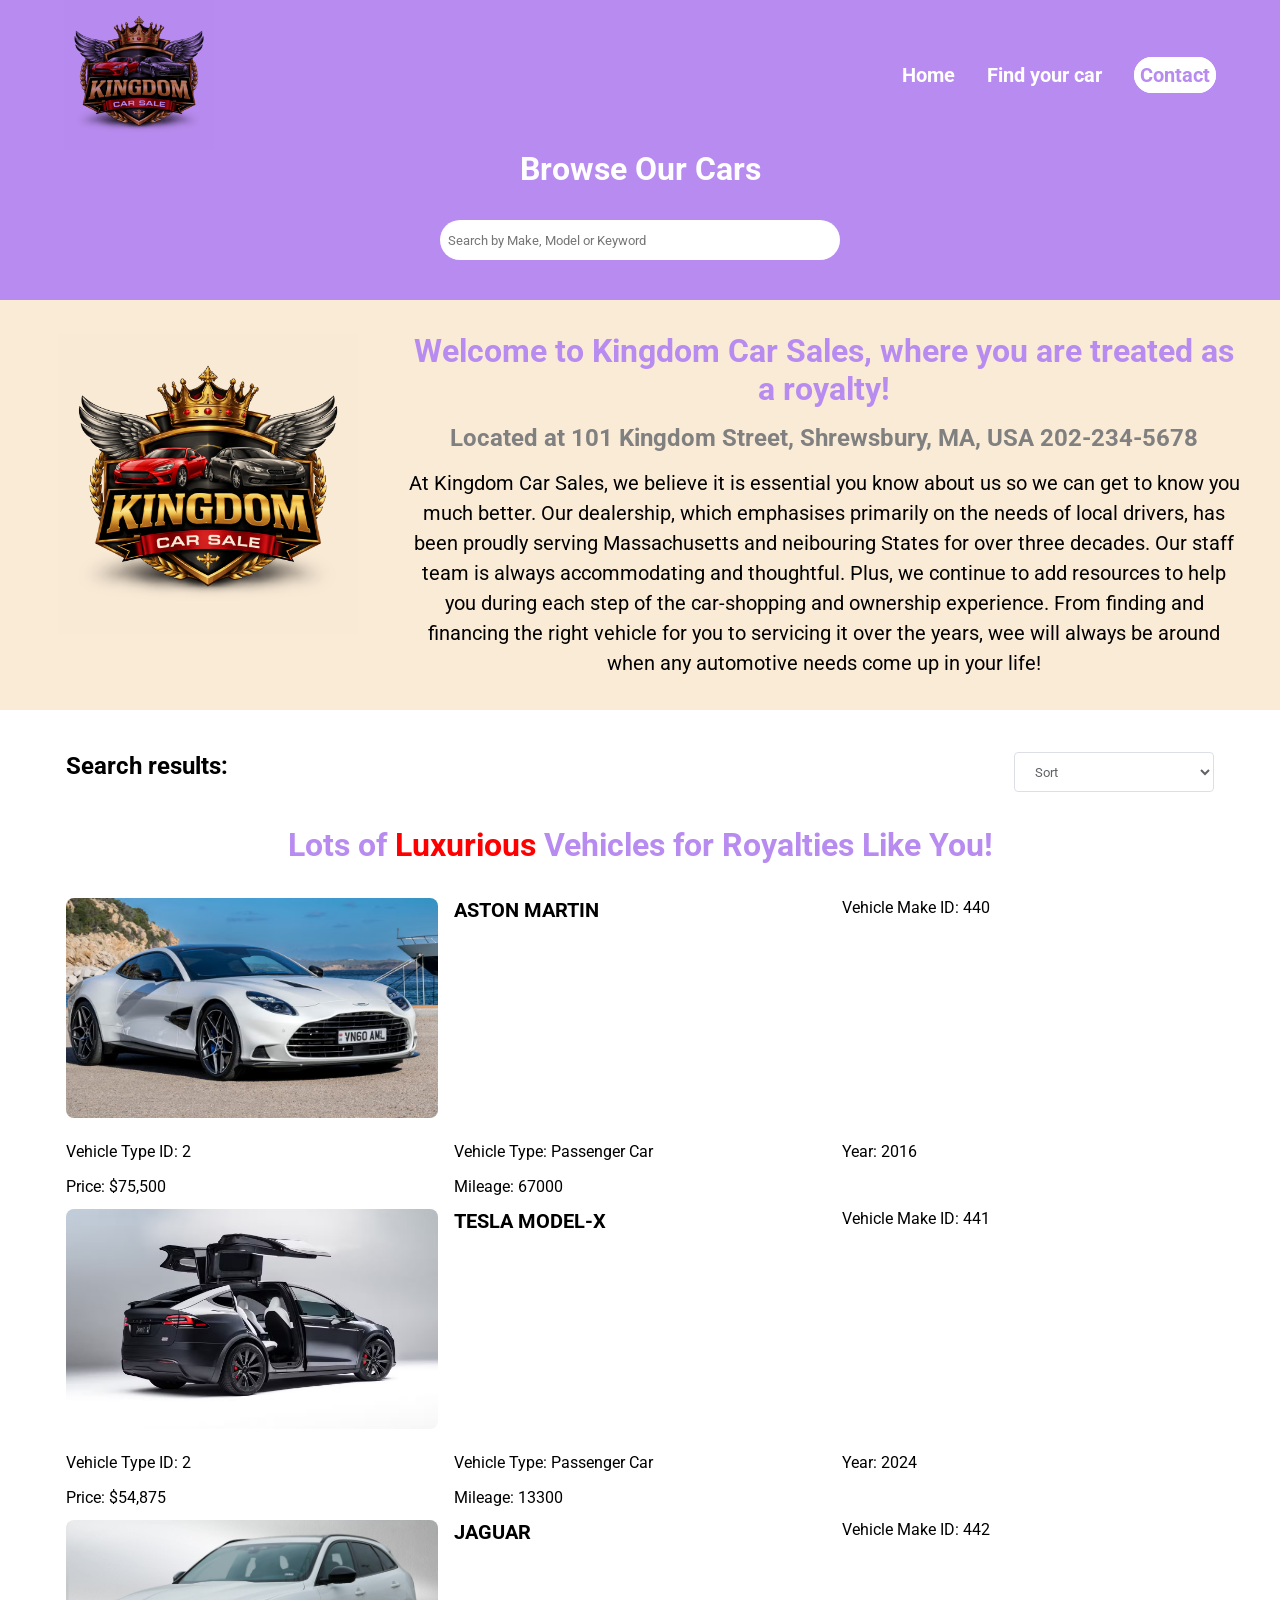
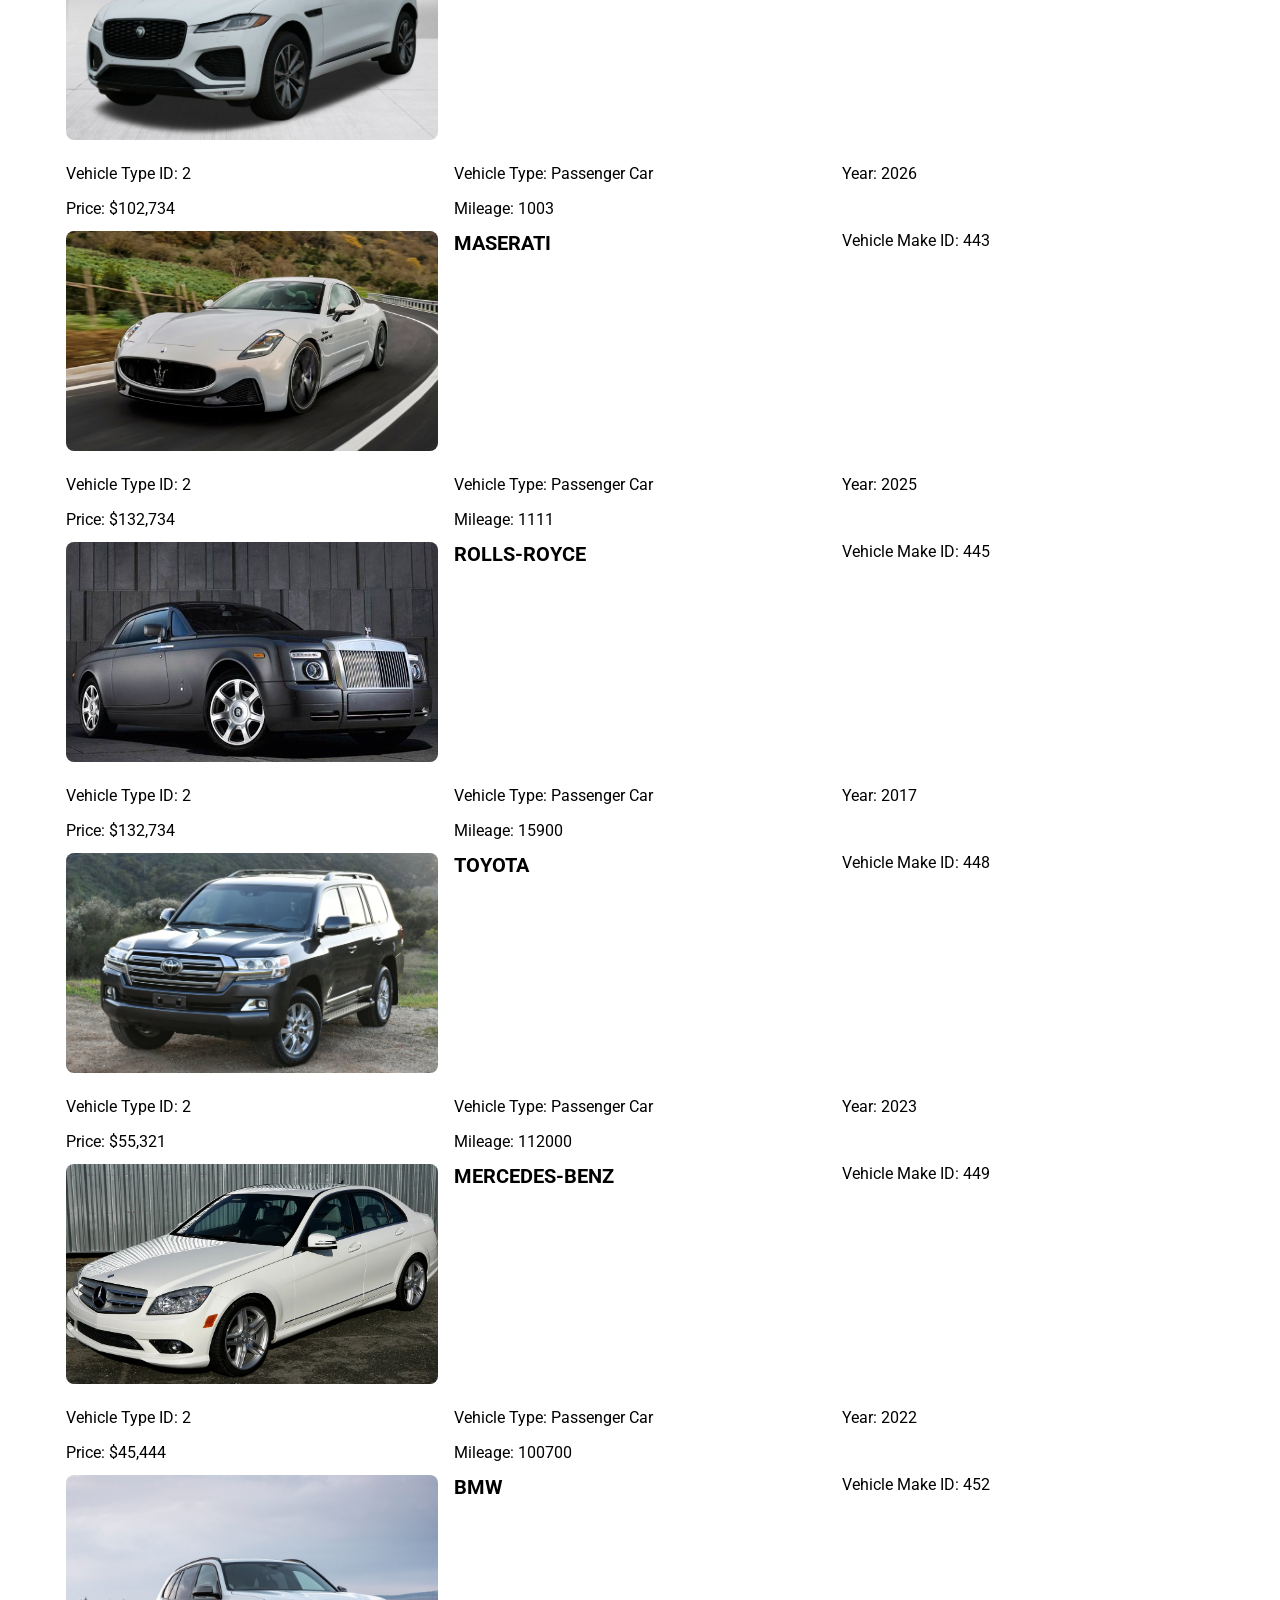
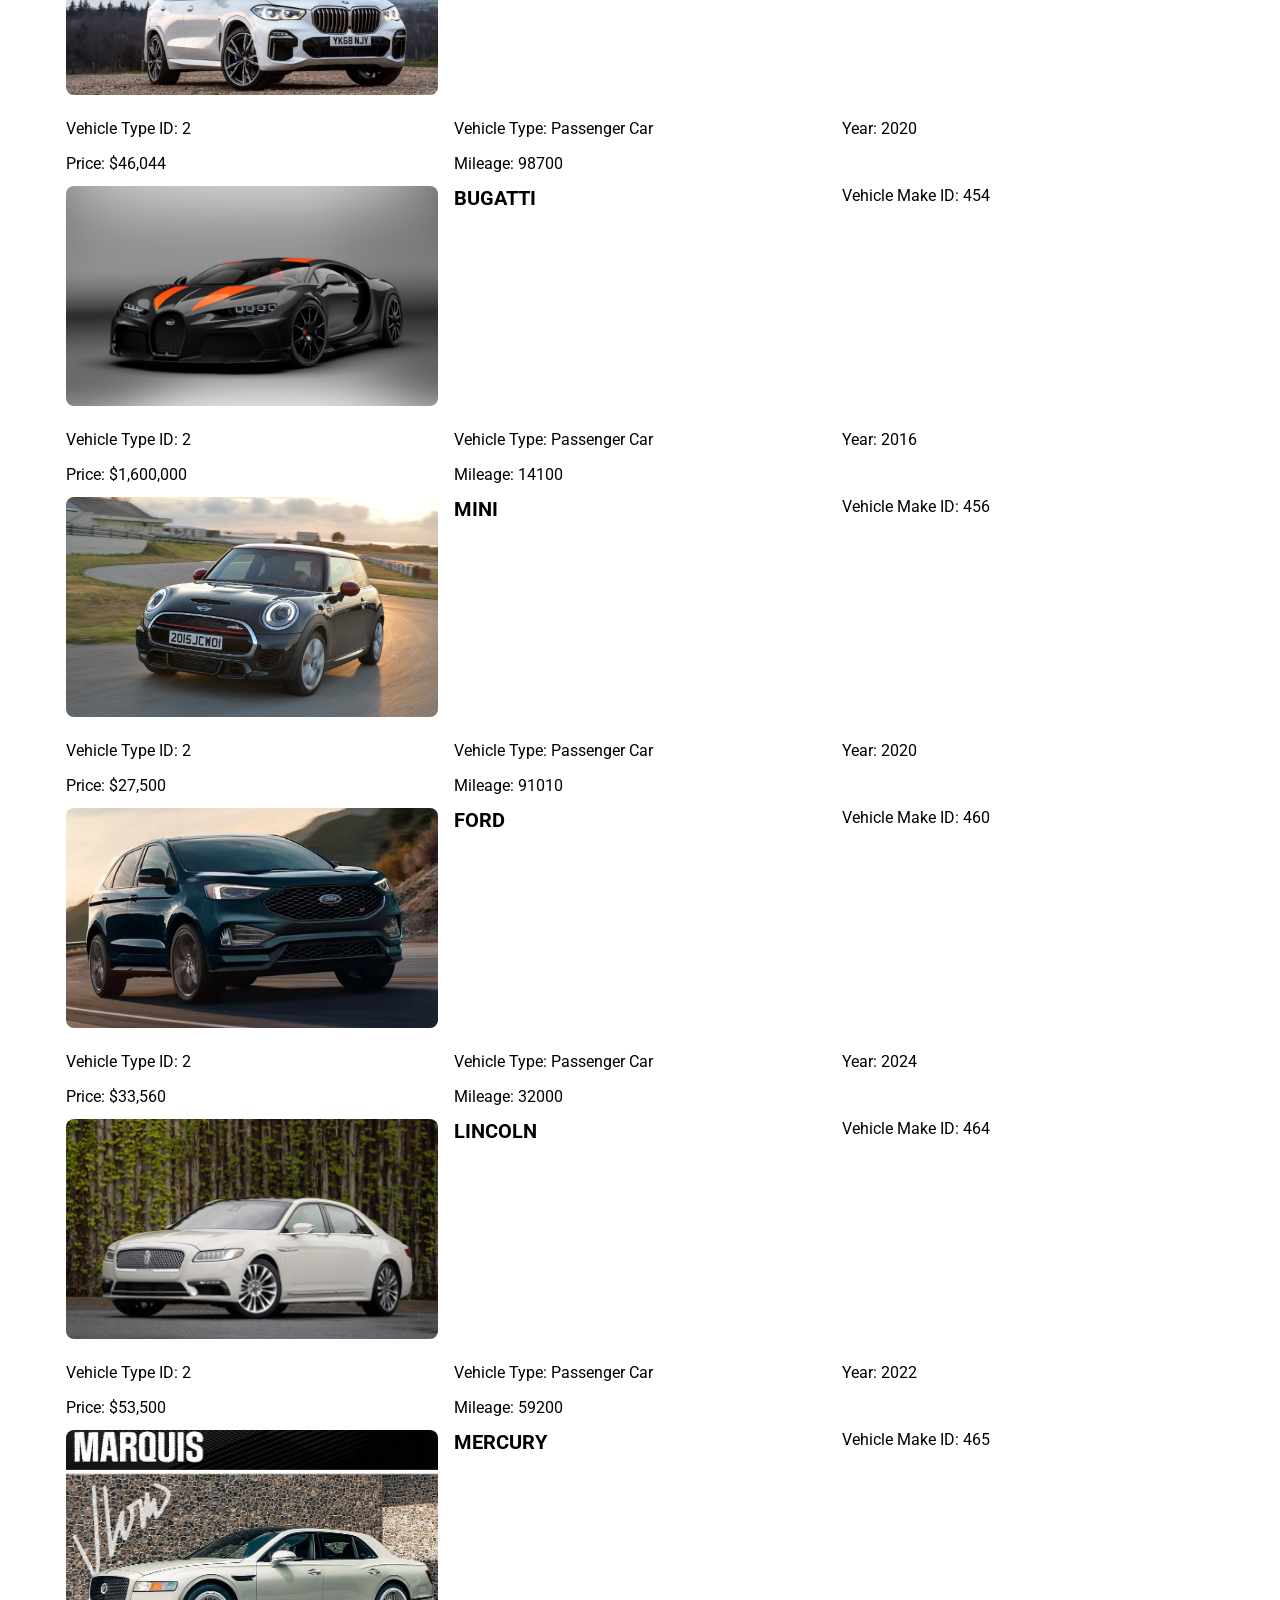
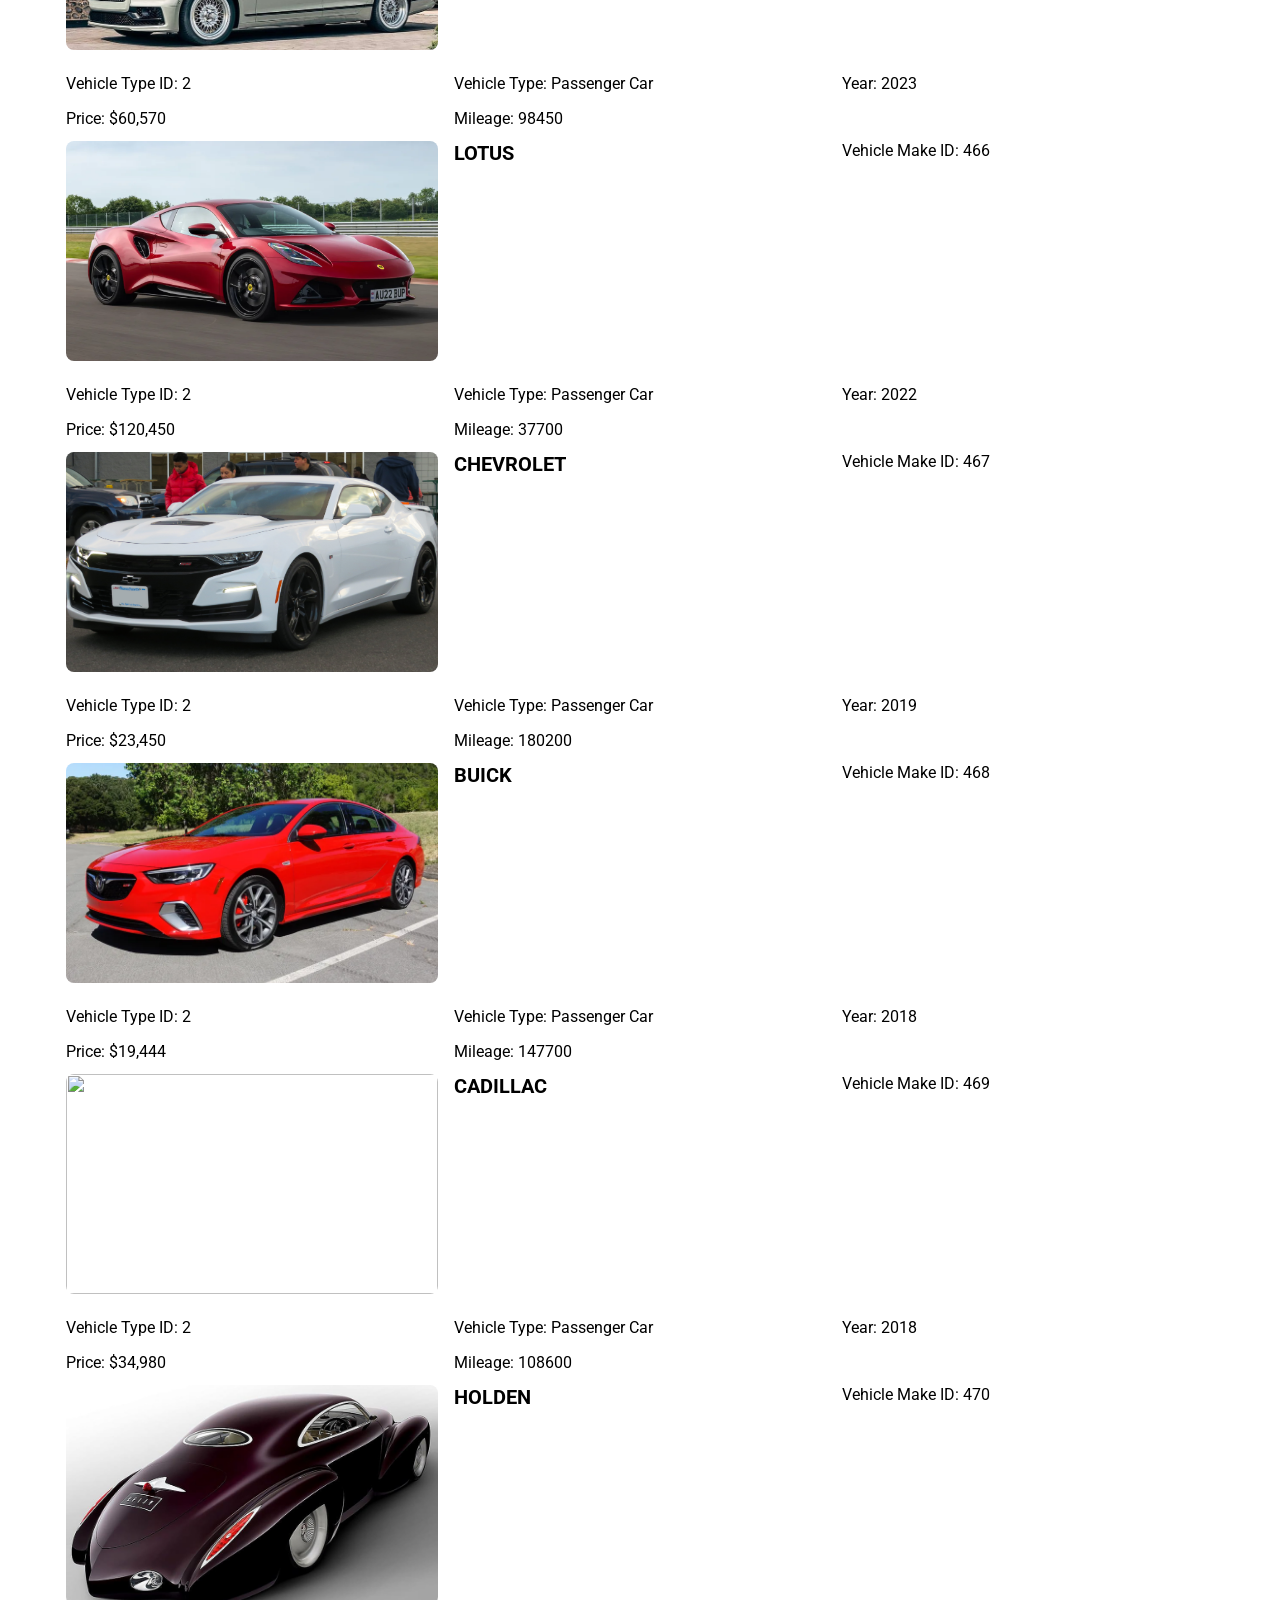
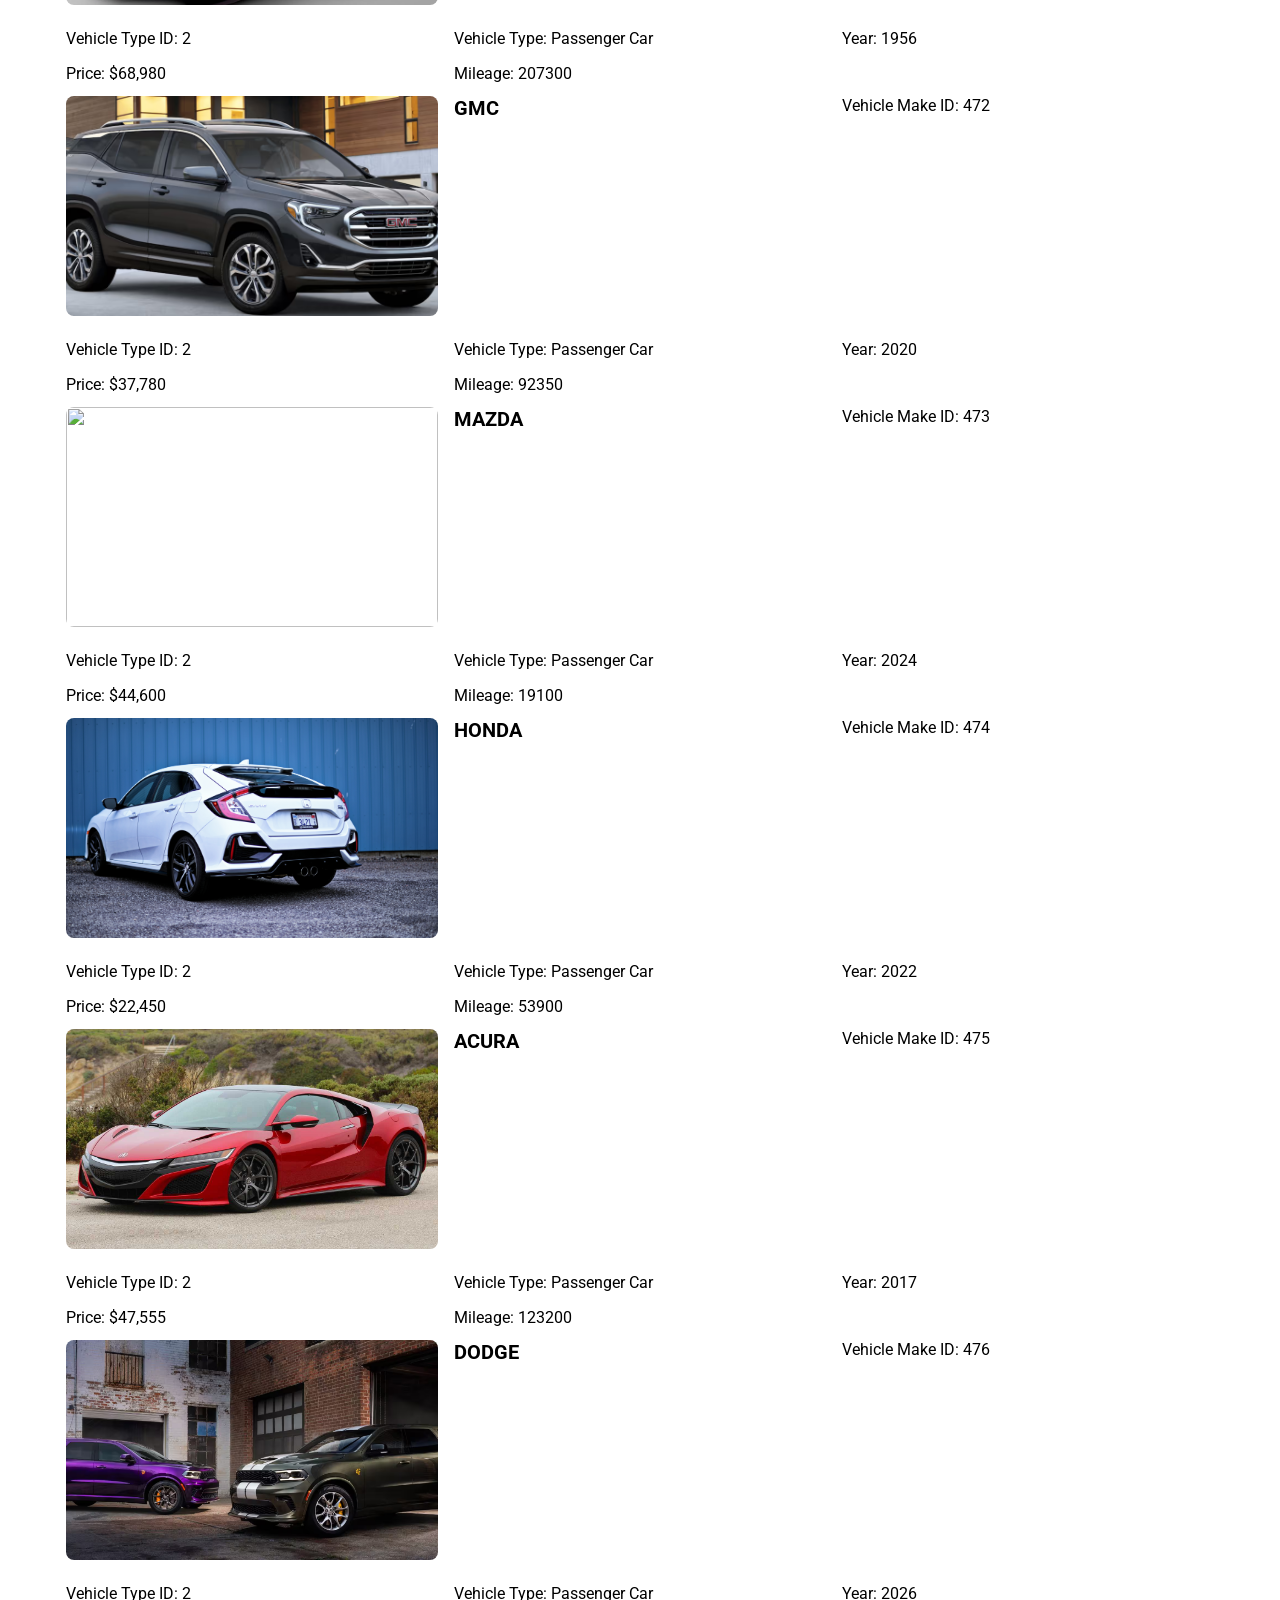
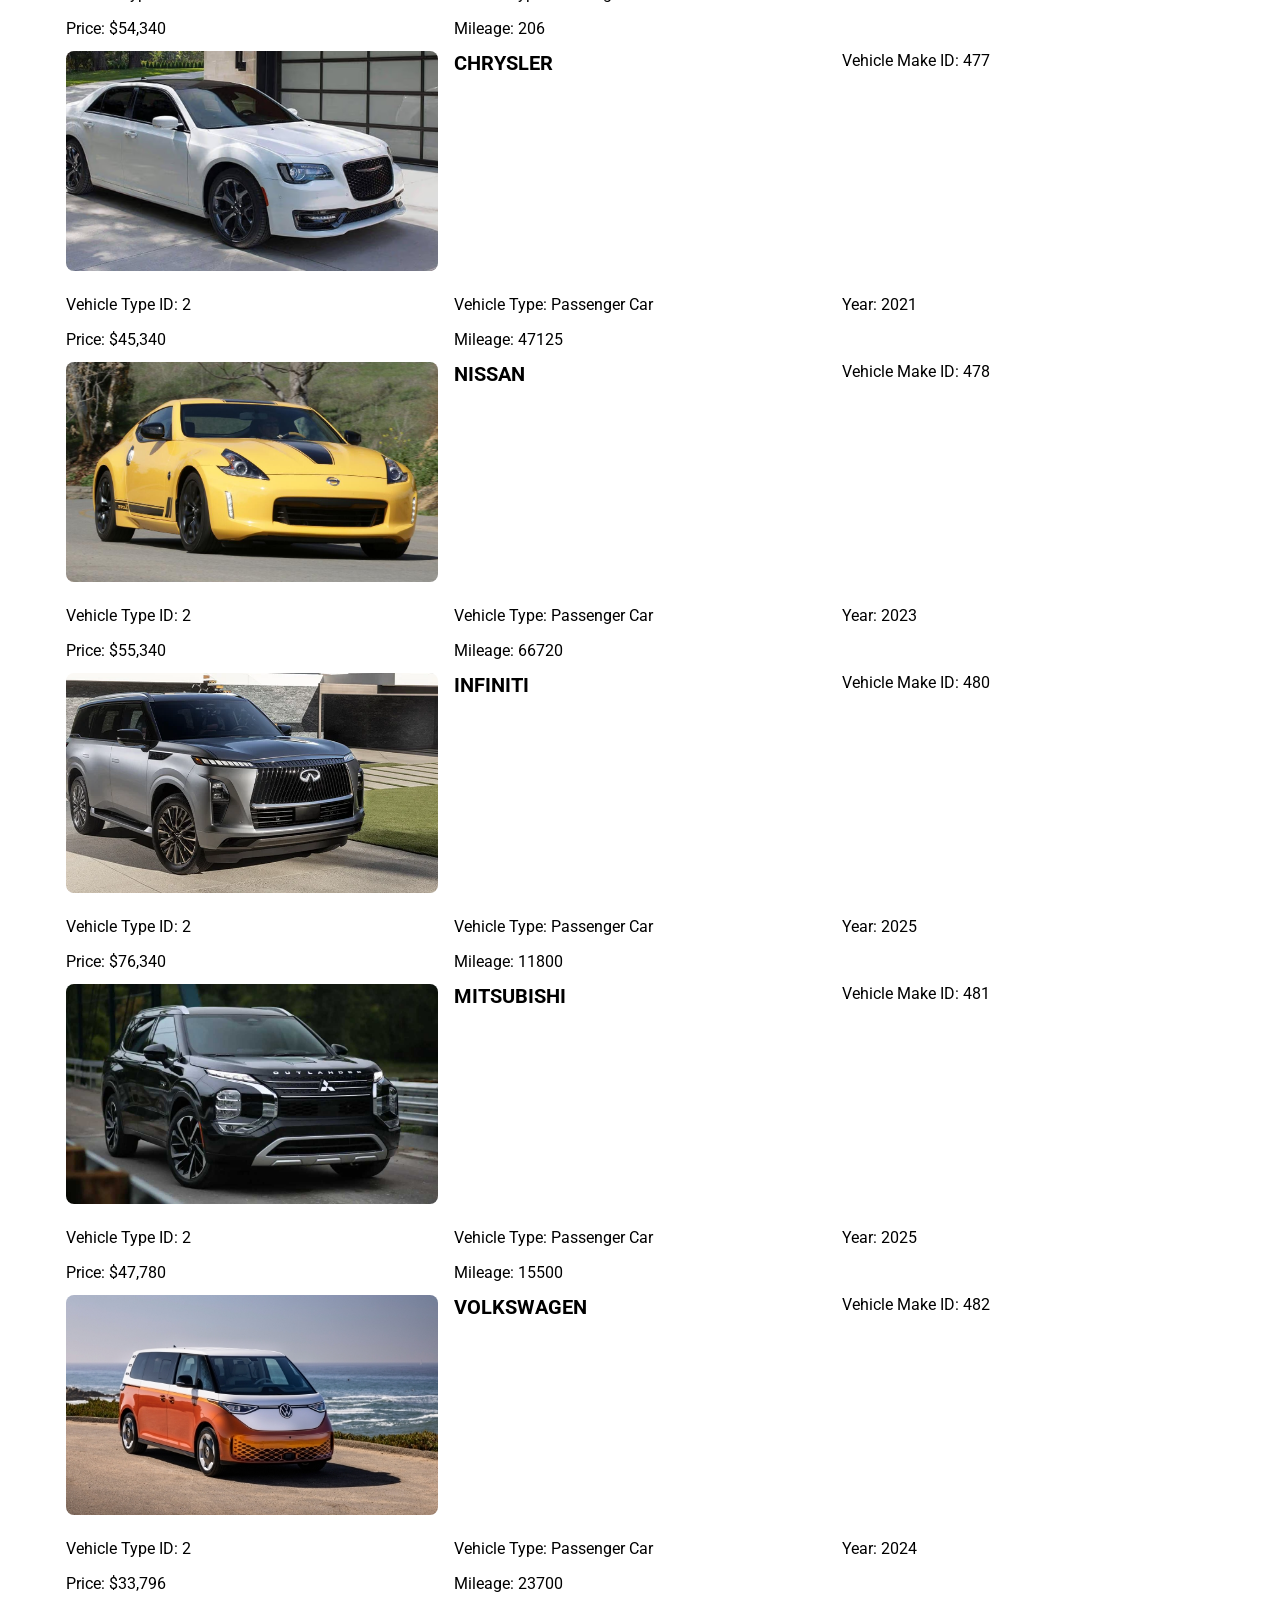
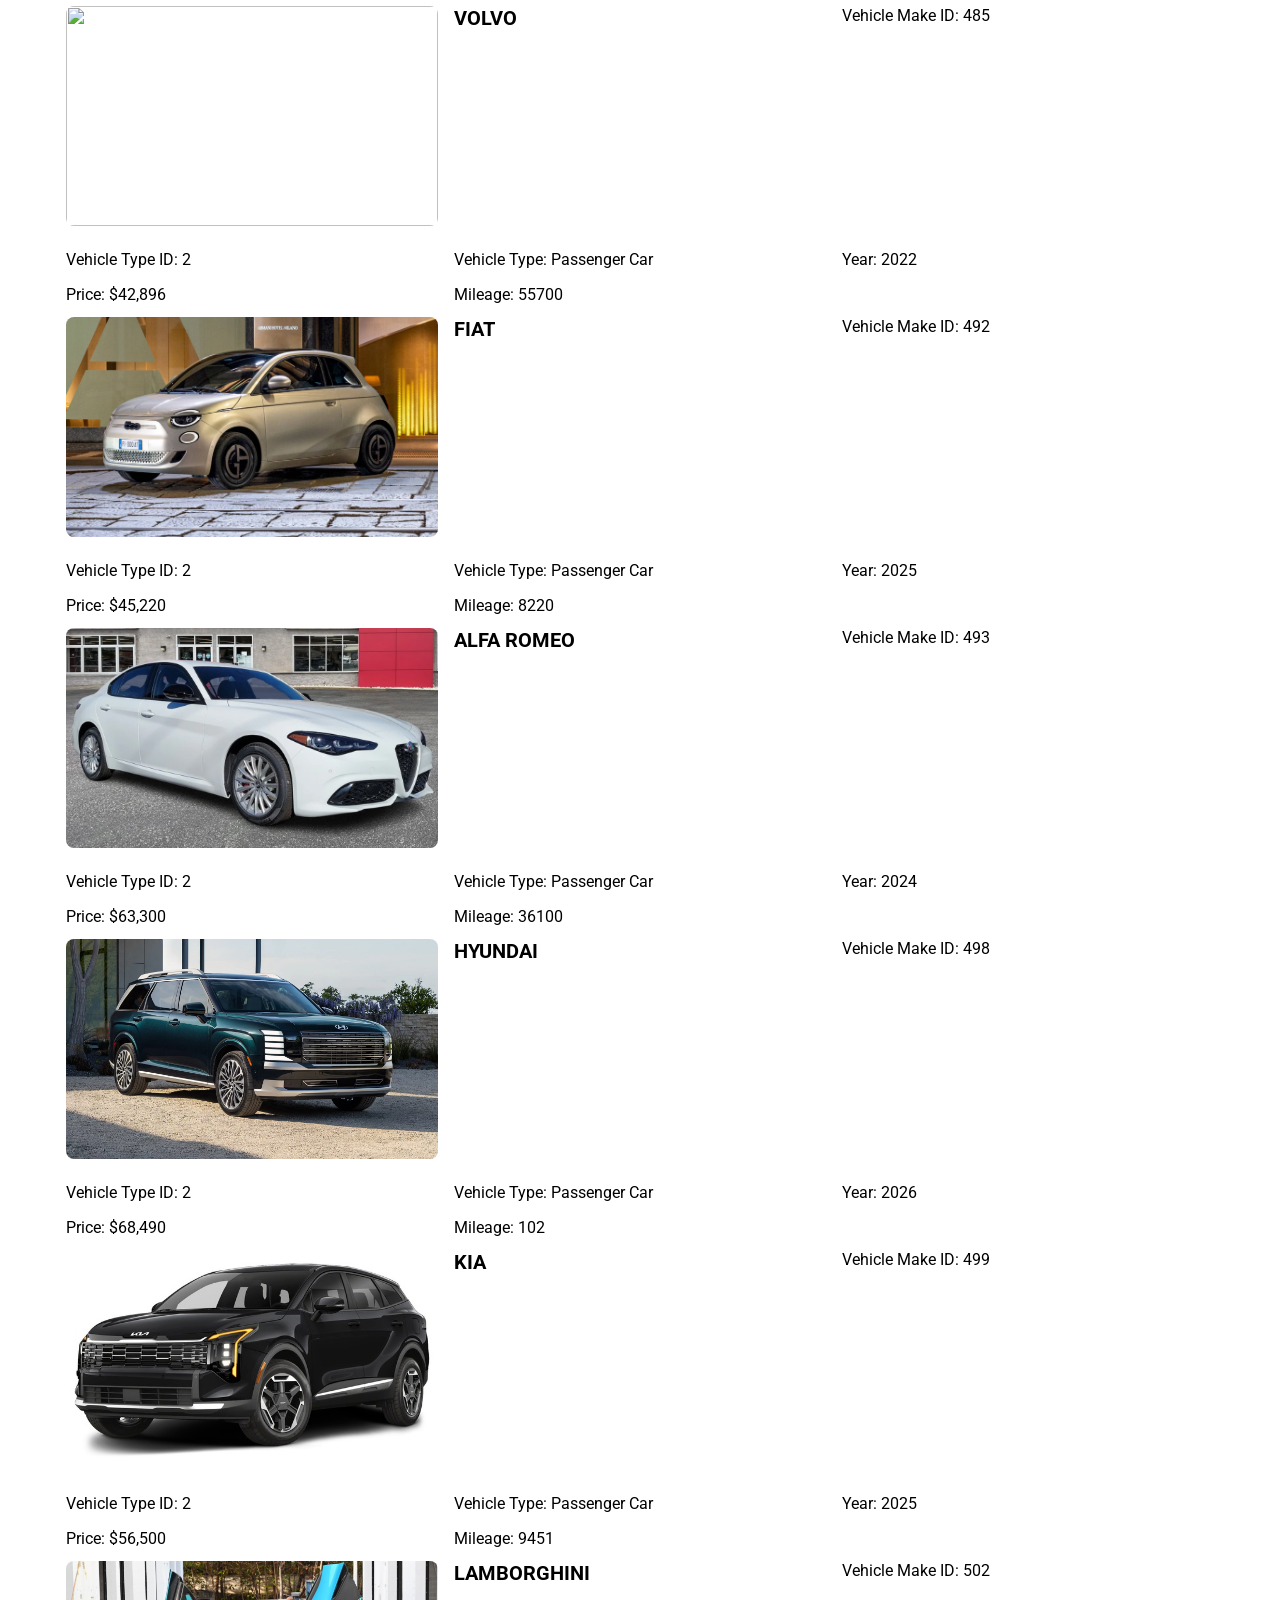
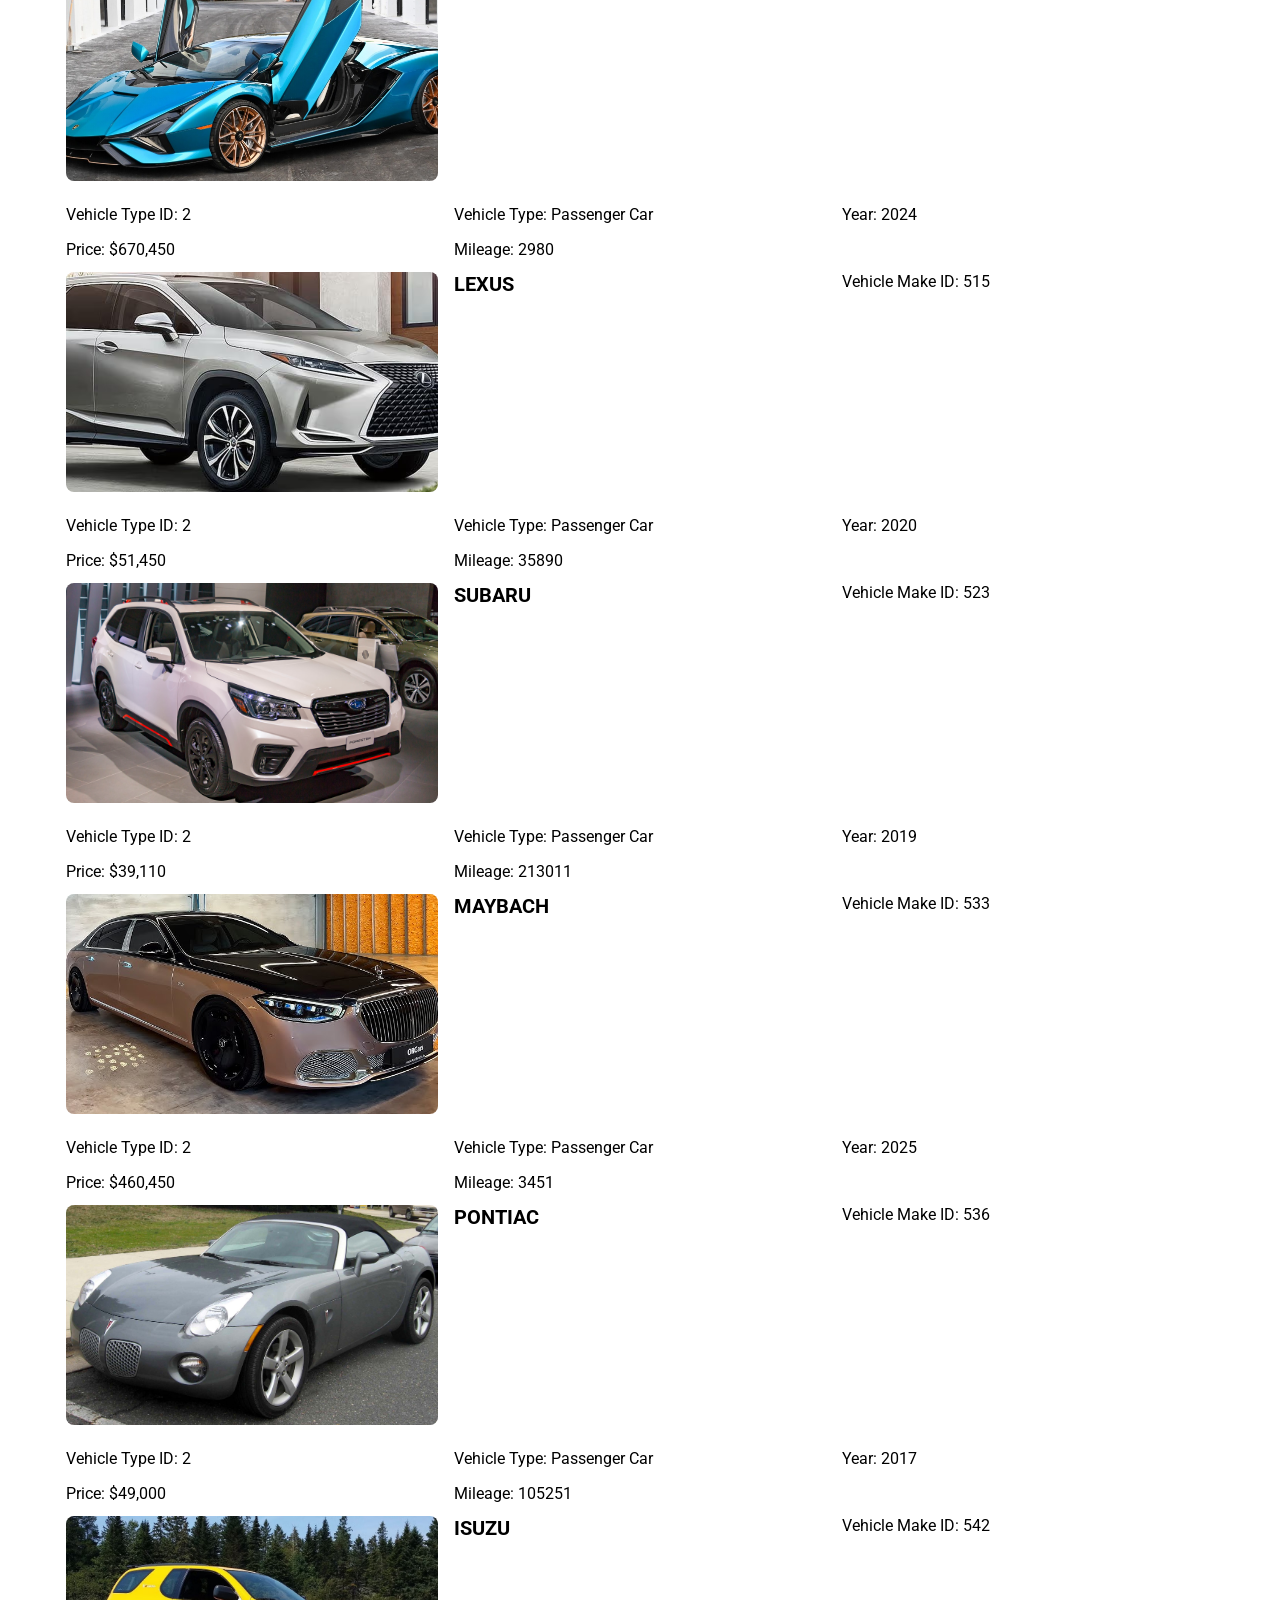
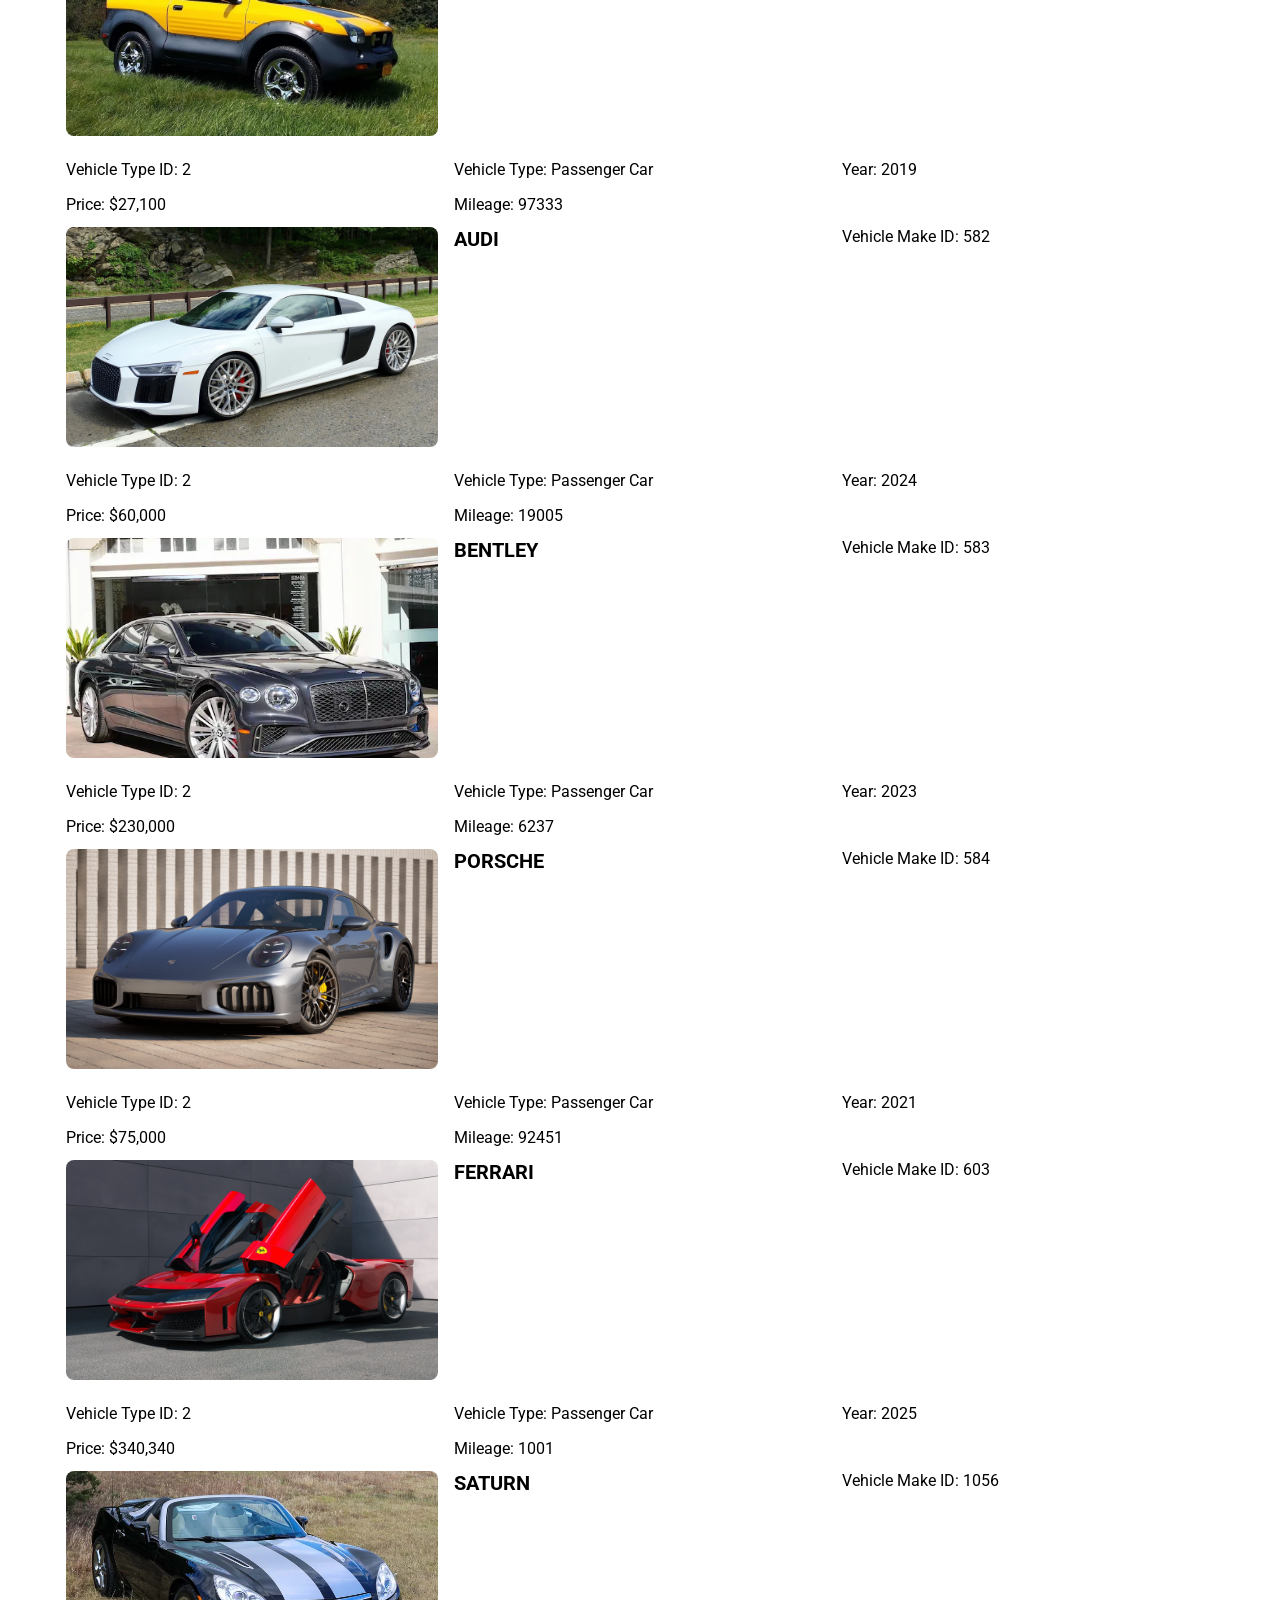
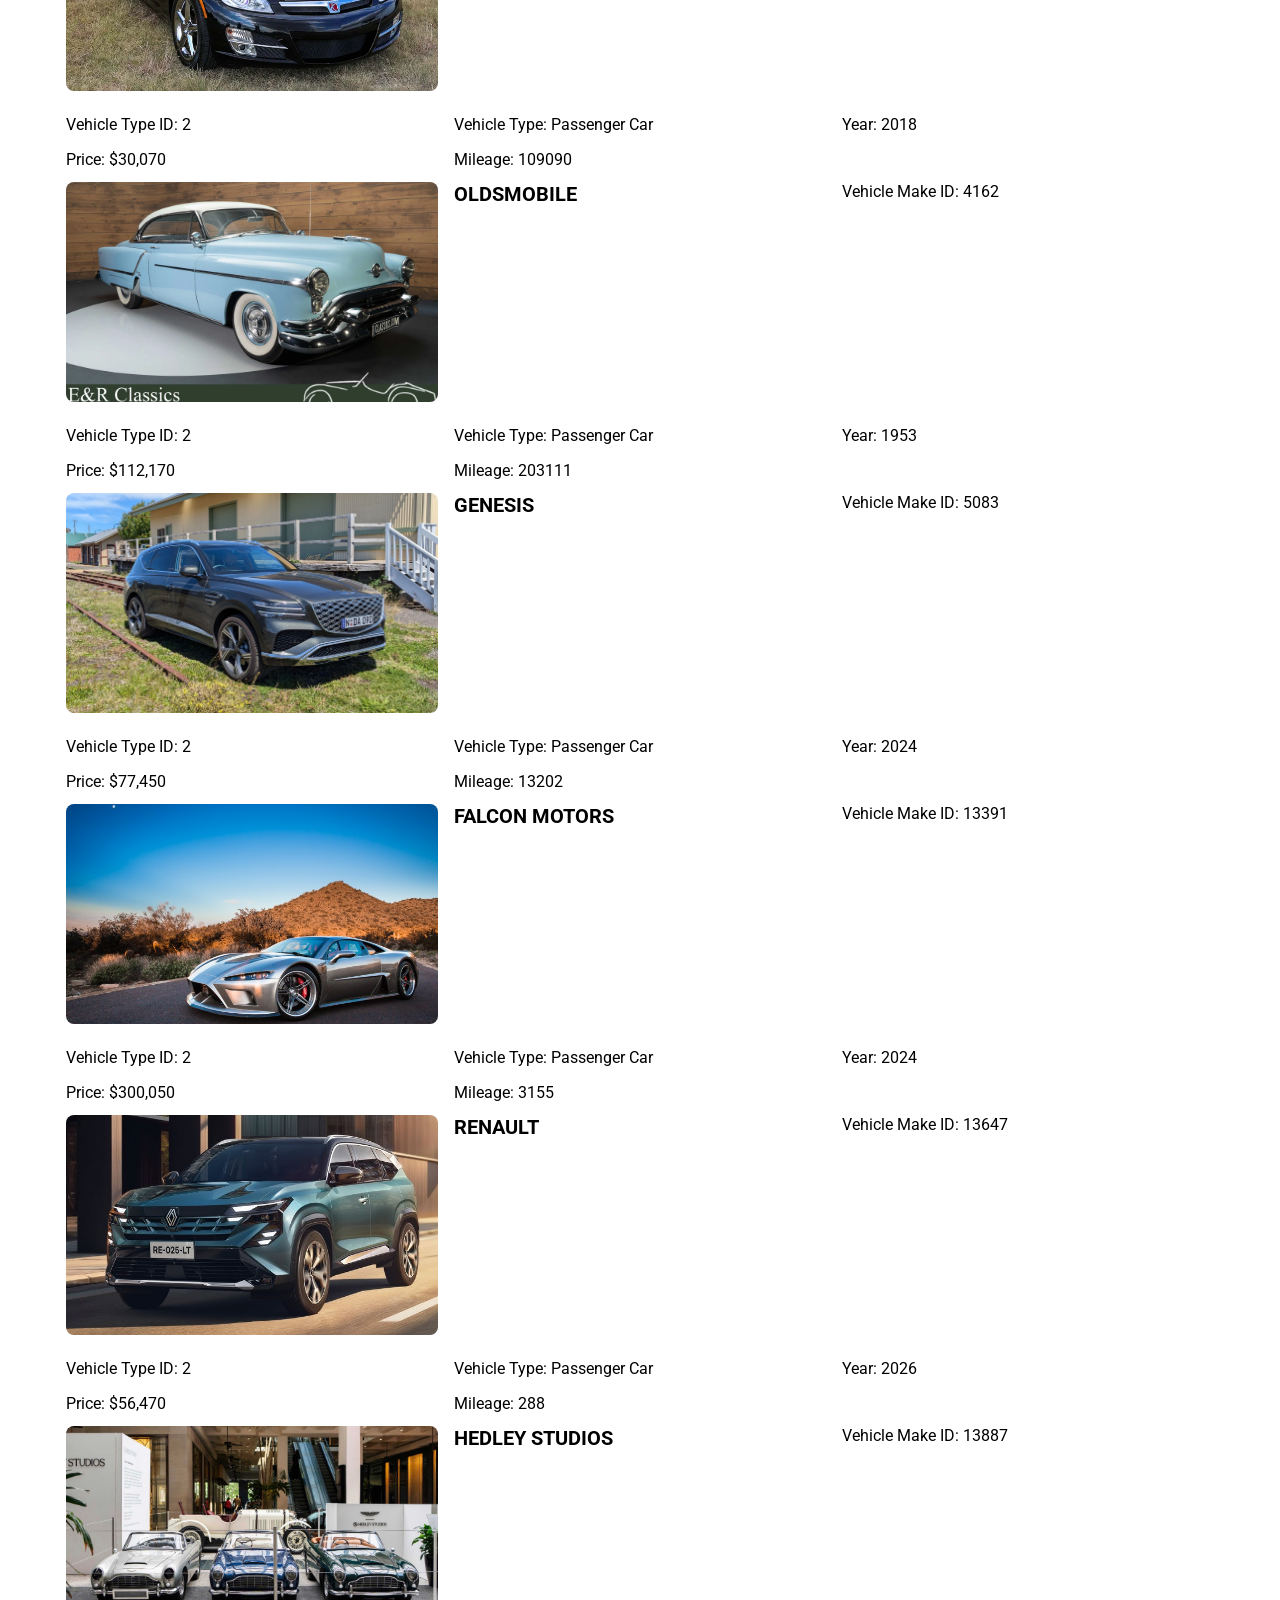
==== index.html @ 6783b839 "second commit" ====
<!DOCTYPE html>
<html lang="en">
<head>
    <meta charset="UTF-8">
    <meta http-equiv="X-UA-Compatible" content="IE=edge">
    <meta name="viewport" content="width=device-width, initial-scale=1.0">
    <title>Benjamin</title>
    <link rel="stylesheet" href="./styles.css">
    <script 
    src="https://kit.fontawesome.com/2be2e84de4.js" 
    crossorigin="anonymous">
</script>

</head>
<body id="cars__body">
    <section>
        <nav>
            <div class="nav__container">
                <img class="logo" src="./assets/logo.png" alt="">
                <ul class="nav__links">
                    <li><a href="#" class="nav__link">Home</a></li>
                    <li><a href="#" class="nav__link">Find your car</a></li>
                    <li><a href="#" class="nav__link--primary">Contact</a></li>
                </ul>
            </div>
                <div class="nav__heading">
                    <h2 class="nav__title">Browse Our Cars</h2>
                    <input class="bar" type="text" placeholder="Search by Make, Model or Keyword">
                    <i class="fa-solid fa-magnifying-glass"></i>
                </div>
           
        
        </nav>
    </section>
    <main id="about">
        <section class="about__section">
            <div class="about__container">
                <div class="about__row">
                    <div class="about__img">
                        <img class="logo about__logo" src="./assets/logo.png" alt="">
                    </div>
                    <div class="cars__header">
                        <h2 class="about__title">Welcome to Kingdom Car Sales, where you are treated as a royalty!</h2>
                        <h3 class="about__sub-title">Located at 101 Kingdom Street, Shrewsbury, MA, USA 202-234-5678 </h3>
                        <p class="about__para">At Kingdom Car Sales, we believe it is 
                            essential you know about us so we can get to know you much 
                            better. Our dealership, which emphasises primarily on the needs of 
                            local drivers, has been proudly serving Massachusetts and neibouring States
                            for over three decades. Our staff team is always accommodating and 
                            thoughtful. Plus, we continue to add resources to help you during 
                            each step of the car-shopping and ownership experience. 
                            From finding and financing the right vehicle for you to servicing it 
                            over the years, wee will always be around when any automotive needs come up in your life!
                        </p>
                    </div>
                </div>
            </div>
        </section>

    </main>
    <main id="cars__main">
        <section>
            <div class="cars__container">
                <div class="cars__row">
                    <div class="cars__main--wrapper">
                    <h3 class="main__title">Search results:</h3>
                    <select id="filter" onclick="filterCars(event)">
                        <option value="" disabled selected>Sort</option>
                        <option value="LOW_TO_HIGH">VehicleYear, Low to High</option>
                        <option value="HIGH_TO_LOW">VehicleYear, High to Low</option>
                        <option value="LOW_TO_HIGH">VehiclePrice, Low to High</option>
                        <option value="HIGH_TO_LOW">VehiclePrice, High to Low</option>
                        <option value="LOW_TO_HIGH">VehicleMileage, Low to High</option>
                        <option value="HIGH_TO_LOW">VehicleMileage, High to Low</option>
                        <option value="RATING">Rating</option>
                    </select>
                </div>
                  <h2 class="main__heading">Lots of <span class="red">Luxurious</span> Vehicles for Royalties Like You!</h2>
                  <section id="features">
                    <div class="cars">
                        <div class="car">
                            <figure car__img--wrapper>
                             <img class="car__img" src="./assets/Aston Martin.avif" alt="">
                            </figure>
                            <div class="MakeName">ASTON MARTIN</div>
                            <div class="MakeId">Make ID: 440</div>
                           <div class="VehicleTypleId">ID: 2</div>
                           <div class="VehicleTypleName">Passenger Car</div>
                          <div class="VehicleYear">Year: 2016</div>
                          <div class="VehiclePrice">Price: $75,500</div>
                         <div class="VehicleMileage">Mileage: 67,000</div>
                    <div class="car__ratings">
                        <i class="fas fa-star"></i>
                        <i class="fas fa-star"></i>
                        <i class="fas fa-star"></i>
                        <i class="fas fa-star"></i>
                        <i class="fas fa-star-half-alt"></i>
        
                   </div>
                    </div>
                    <div class="car">
                        <figure car__img--wrapper>
                         <img class="car__img" src="./assets/Tesla Model-X.avif" alt="">
                        </figure>
                        <div class="MakeName">TESLA MODEL-X</div>
                        <div class="MakeId">Make ID: 441</div>
                       <div class="VehicleTypleId">ID: 2</div>
                       <div class="VehicleTypleName">Passenger Car</div>
                      <div class="VehicleYear">Year: 2024</div>
                      <div class="VehiclePrice">Price: $54,873</div>
                     <div class="VehicleMileage">Mileage: 13:300</div>
                <div class="car__ratings">
                    <i class="fas fa-star"></i>
                    <i class="fas fa-star"></i>
                    <i class="fas fa-star"></i>
                    <i class="fas fa-star"></i>
                    <i class="fas fa-star-half-alt"></i>
    
               </div>
                </div>
                <div class="car">
                    <figure car__img--wrapper>
                     <img class="car__img" src="./assets/Jaguar.jpg" alt="">
                    </figure>
                    <div class="MakeName">JAGUAR</div>
                    <div class="MakeId">Make ID: 442</div>
                   <div class="VehicleTypleId">ID: 2</div>
                   <div class="VehicleTypleName">Passenger Car</div>
                  <div class="VehicleYear">Year: 2026</div>
                  <div class="VehiclePrice">Price: $102,734</div>
                 <div class="VehicleMileage">Mileage: 1,003</div>
            <div class="car__ratings">
                <i class="fas fa-star"></i>
                <i class="fas fa-star"></i>
                <i class="fas fa-star"></i>
                <i class="fas fa-star"></i>

           </div>
            </div>
                        </div>
                        
                    </div>
                  </section>
                <div class="cars">
                    <i class="fa-solid fa-spinner cars__loading--spinner"></i>
                  </div>
                </div>
            </div>
        </section>
    </main>

</main>

<footer">
  <div class="footer__container">
    <div class="row row__column">
      <a href="#">
        <figure class="footer__logo">
          <img src="./assets/logo.png" class="logo footer__logo" alt="" />
        </figure>
      </a>
      <div class="footer__list--wrapper">
      <div class="footer__list">
        <a href="#" class="footer__link">Home</a>
        <a href="#about" class="footer__link">About</a>
        <a href="#cars__main" class="footer__link">Cars</a>
        <a href="#about" class="footer__link">Contact</a>
      </div>
      <div class="footer__social--links">
        <a class="social__link" href="https://facebook.com" target="_blank">
            <i class="fa-brands fa-facebook"></a></i></a>
        <a href="https://twitter.com" target="_blank">
            <i class="fa-brands fa-square-twitter social__link"></i></a>
            <a href="https://tiktok.com" target="_blank">
                <i class="fa-brands fa-tiktok social__link"></i></a>
                <a href="https://yahoo.com" target="_blank">
                    <i class="fa-solid fa-envelope social__link"></i></a>
                    <a href="https://instagram.com" target="_blank">
                        <i class="fa-brands fa-instagram social__link"></i></a>
                   <a href="https://linkedin.com" target="_blank">
                    <i class="fa-brands fa-linkedin social__link"></i></a>
      </div>
      <div class="footer__copyright">Copyright &copy; 2026 Kingdom Car Sales Library</div>
    </div>
    </div>
  </div>
</footer>

</body>
<script src="index.js"></script>
<script src="cars.js"></script>
<script src="search.js"></script>
</html>
---- styles.css ----
@import url("https://fonts.googleapis.com/css2?family=Roboto:ital,wght@0,100..900;1,100..900&display=swap");
* {
  font-family: "Roboto", sans-serif;
  padding: 0;
  margin: 0;
  box-sizing: border-box;
}

html {
  scroll-behavior: smooth;
}
body {
  max-width: 100vw;
  overflow-x: hidden;
}

p {
  line-height:  1-5;
}

a {
  text-decoration: none;
}

a:hover {
  text-decoration: underline;
}

ul {
  display: flex;
}

li {
  list-style-type: none;
}


/* 
NAV
*/

nav {
  height: 300px;
  background-color: rgb(184, 139, 240);
}

.logo {
  width: 150px;
  height: 150px;
  mix-blend-mode: multiply;
}

.nav__container {
  width: 100%;
  max-width: 1200px;
  padding: 0 24px;
  display: flex;
  justify-content: space-between;
  align-items: center;  
  margin: 0 auto;
}

.nav__links {
  list-style: none;
  text-decoration: none;
  display: flex;
  align-items: center;
}

.nav__link {
  margin-left: 16px;
  text-decoration: none !important;
  font-size: 20px;
  color: white;
  font-weight: bold;
  position: relative;
  padding: 8px;

}

.nav__link::after {
  content: '';
  position: absolute;
  left: 0;
  bottom: 0;
  width: 100%;
  height: 3px;
  opacity: 0;
  background-color: white;
  transition: width 0.3s ease;
  transition: all 300ms ease;

}

.nav__link:hover::after {
  width: 100%;
  opacity: 1;

}

.nav__link--primary::after {
  content: '';
  position: relative;
}

.nav__link--primary {
  border: 2px solid white;
  border-radius: 50px;
  text-decoration: none;
margin-left: 24px;
padding: 4px;
font-size: 20px;
color: rgb(184, 139, 240);
font-weight: bold;
background-color: white;

}

.nav__link--primary:hover {
  text-decoration: none;
  background-color: rgb(184, 139, 240);
  color: white;
  border: none;
}

.nav__heading {
  display: flex;
  flex-direction: column;
  justify-content: center;
  align-items: center;
  padding: 0 24px;
}

.nav__title {
  color: white;
  font-weight: bold;
  font-size: 32px;
}

.bar {
  width: 400px;
  font-size: 12;
  padding-left: 8px;
  border-radius: 50px;
  height: 40px;
  margin: 32px;
  border: none !important;
  position: relative;
}

.fa-magnifying-glass {
  position: absolute;
  font-size: 24px;
  color: rgb(184, 139, 240);
  font-weight: bold;
  top: 31.5%;
  right: 37.5%;
  cursor: pointer;
}

.fa-magnifying-glass:hover {
 color: purple;
 transform: scale(1.15);
}

/* 
ABOUT
*/

#about {
  height: vh;
  background-color: antiquewhite;
}
.about__container {
  width: 100%;
  padding: 0 24px;
  width: 100%;
  display: flex;
}

.about__row {
  display: flex;
  justify-content: space-between;
  
}

.about__logo {
  width: 300px;
  height: 300px;
  margin: 34px;
}

.cars__header {
  margin: 32px 16px;
}

.about__title {
  margin-bottom: 8px;
  font-size: 32px;
  text-align: center;
  color: rgb(184, 139, 240);
}

.about__sub-title {
  font-size: 24px;
  margin: 16px;
  color: grey;
  font-weight: bold;
  text-align: center;
}

.about__para {
  font-size: 20px;
  width: 100%;
  max-width: 1200px;
  text-align: center;
  line-height: 1.5;
}

/* 
CARS
*/



.cars__container {
  width: 100%;
  padding: 0 24px;
  width: 100%;
}

.cars__main--wrapper {
  display: flex;
  justify-content: space-between;
  
}

.cars__row {
  margin: 42px;
}

.main__title {
  font-size: 24px;
}

.main__heading {
  color: rgb(184, 139, 240);
  font-size: 32px;
  margin: 34px;
  text-align: center;
}

.red {
  color: red;
}

.car__img {
  width: 400px;
}

.car__img--wrapper {
  margin-bottom: 8px;
  border-radius: 4px;
  overflow: hidden;
  display: flex;
}

.car:hover .car__img {
  transform: scale(1.03);
}

.MakeName {
  font-size: 20px;
  margin-bottom: 8px;
  font-weight: bold;
}

.MakeName:hover {
  text-decoration: underline;
  cursor: not-allowed;
}

.car__ratings {
  margin: 8px 0 8px 0;
  color: #fabf2a;
  margin-bottom: 24px;
}

.car {
  display: grid;
  grid-template-columns: repeat(3, 1fr);
  gap: 16px;
}

.car__img {
  width: 100%;
  height: 220px;
  object-fit: cover;
  border-radius: 8px;
}


select {
  background-color: #fff;
  border-radius: 4px;
  border: 1px solid #dcdfe6;
  color: #606266;
  height: 40px;
  line-height: 40px;
  outline: none;
  padding: 0 16px;
  width: 100%;
  max-width: 200px;
}

.cars__loading {
  width: 100%;
  display: flex;
  align-items: center;
  justify-content: center;
  padding-top: 60px;
  font-size: 60px;
  color: #7342d6;
}


.cars__loading--spinner {
  display: none !important;
}

.cars__loading .cars__loading--spinner {
  display: block !important;
}

.fa-spinner {
  animation: rotate 600ms infinite linear;
}

@keyframes rotate {
  0% {
    transform: rotate(0);
  }

  100% {
    transform: rotate(360deg);
  }
}





/* 
FOOTER
*/


.footer__container {
  background-color: rgb(184, 139, 240);
  height: 100%;
}

.row__column {
  display: flex;
  flex-direction: column;
  text-align: center;
  justify-content: space-around;
}

.footer__logo {
  display: flex;
  justify-content: center;
}

.footer__list {
  margin: 20px 0 24px 0;
}

.footer__link {
  color: white;
  font-size: 20px;
  font-weight: bold;
  margin-left: 60px;
  padding: 16px 32px;
  text-decoration: none !important;
  position: relative;
}

.footer__link::after {
  content: '';
  position: absolute;
  left: 0;
  bottom: 0;
  width: 100%;
  height: 2px;
  opacity: 0;
  background-color: white;
  transition: width 0.3s ease;
  transition: all 300ms ease;
}

.footer__link:hover::after {
  width: 100%;
  opacity: 1;
}
 
.footer__copyright {
  color: white;
  font-weight: bold;
}

.footer__social--links {
  cursor: pointer;
  color: rgb(213, 237, 249);
}

.footer__social--links:hover {
  transform: scale(1.03);

}

.social__link {
  margin: 0 18px 16px;
  padding: 16px;
}

@media (max-width: 1277.6px) {
  .fa-magnifying-glass {
    top: 31.5%;
    right: 37%;
  }

  .bar {
    width: 350px;
  }
  
}
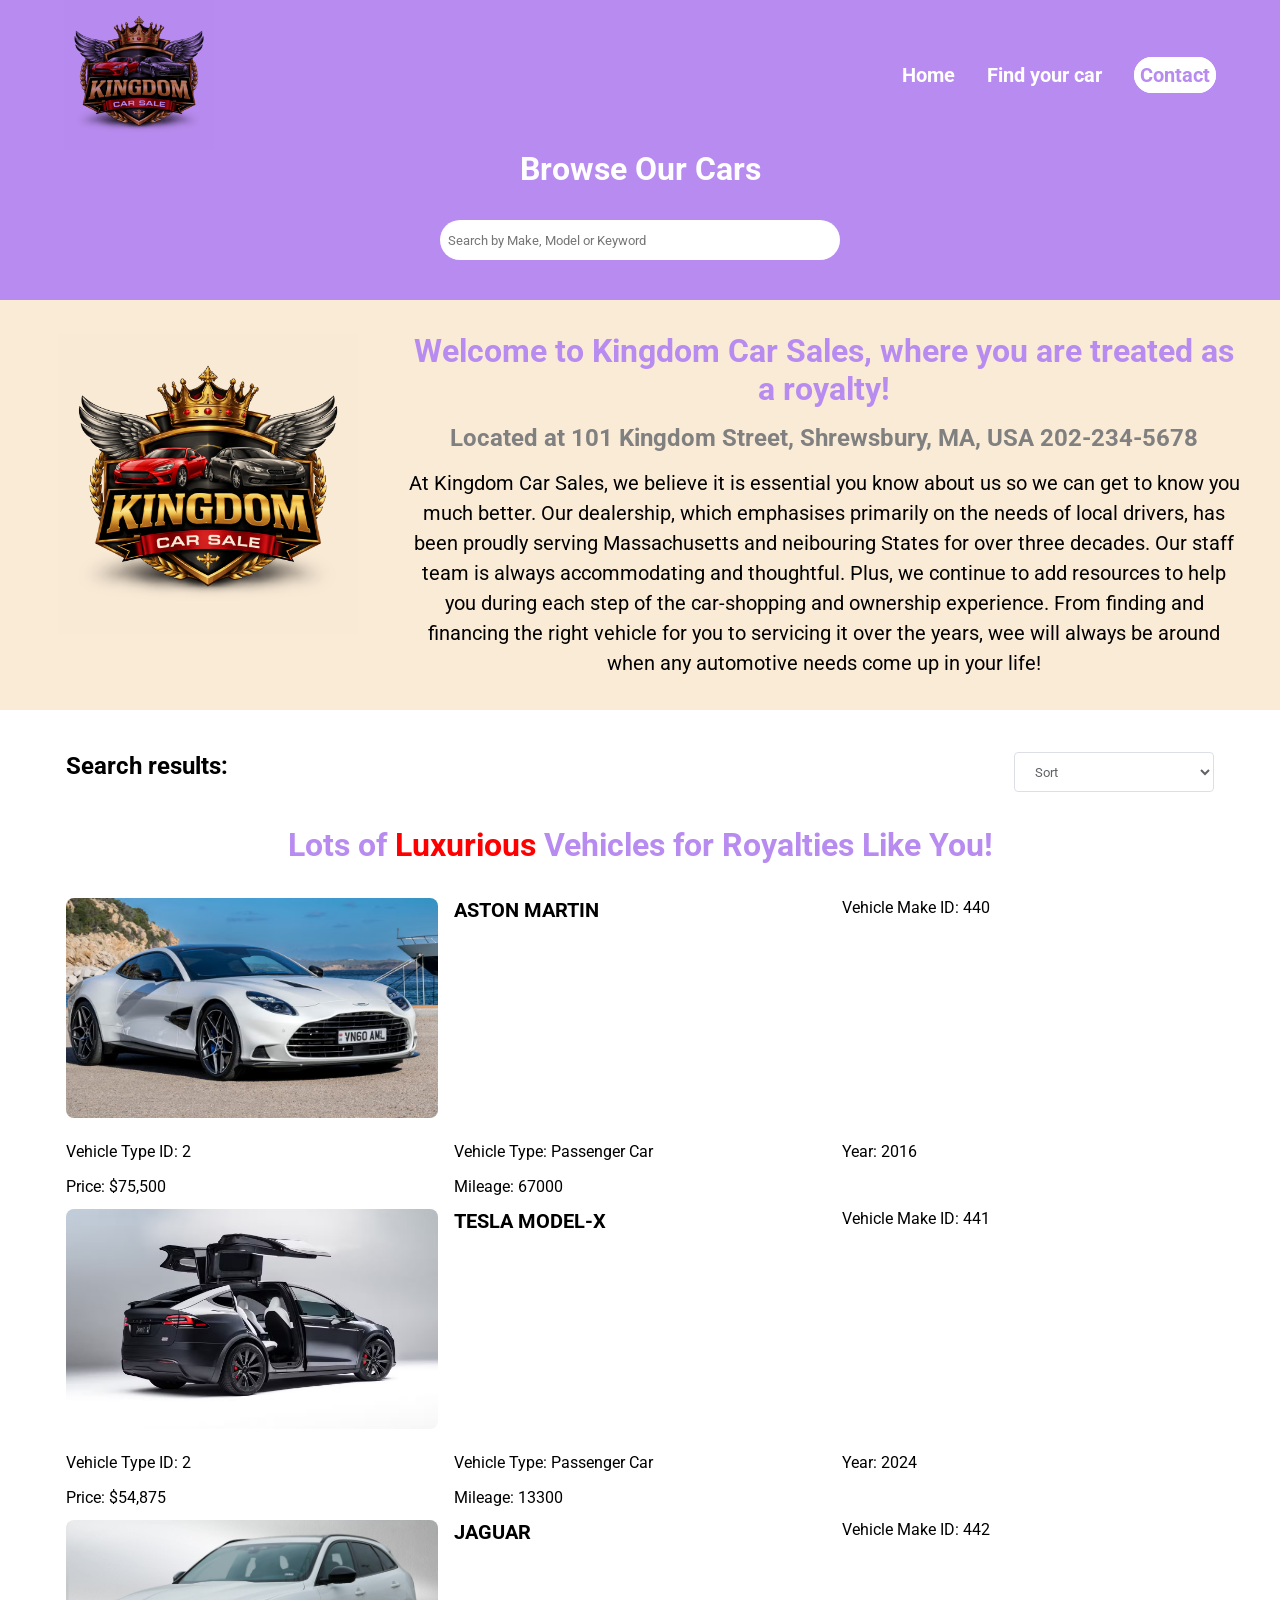
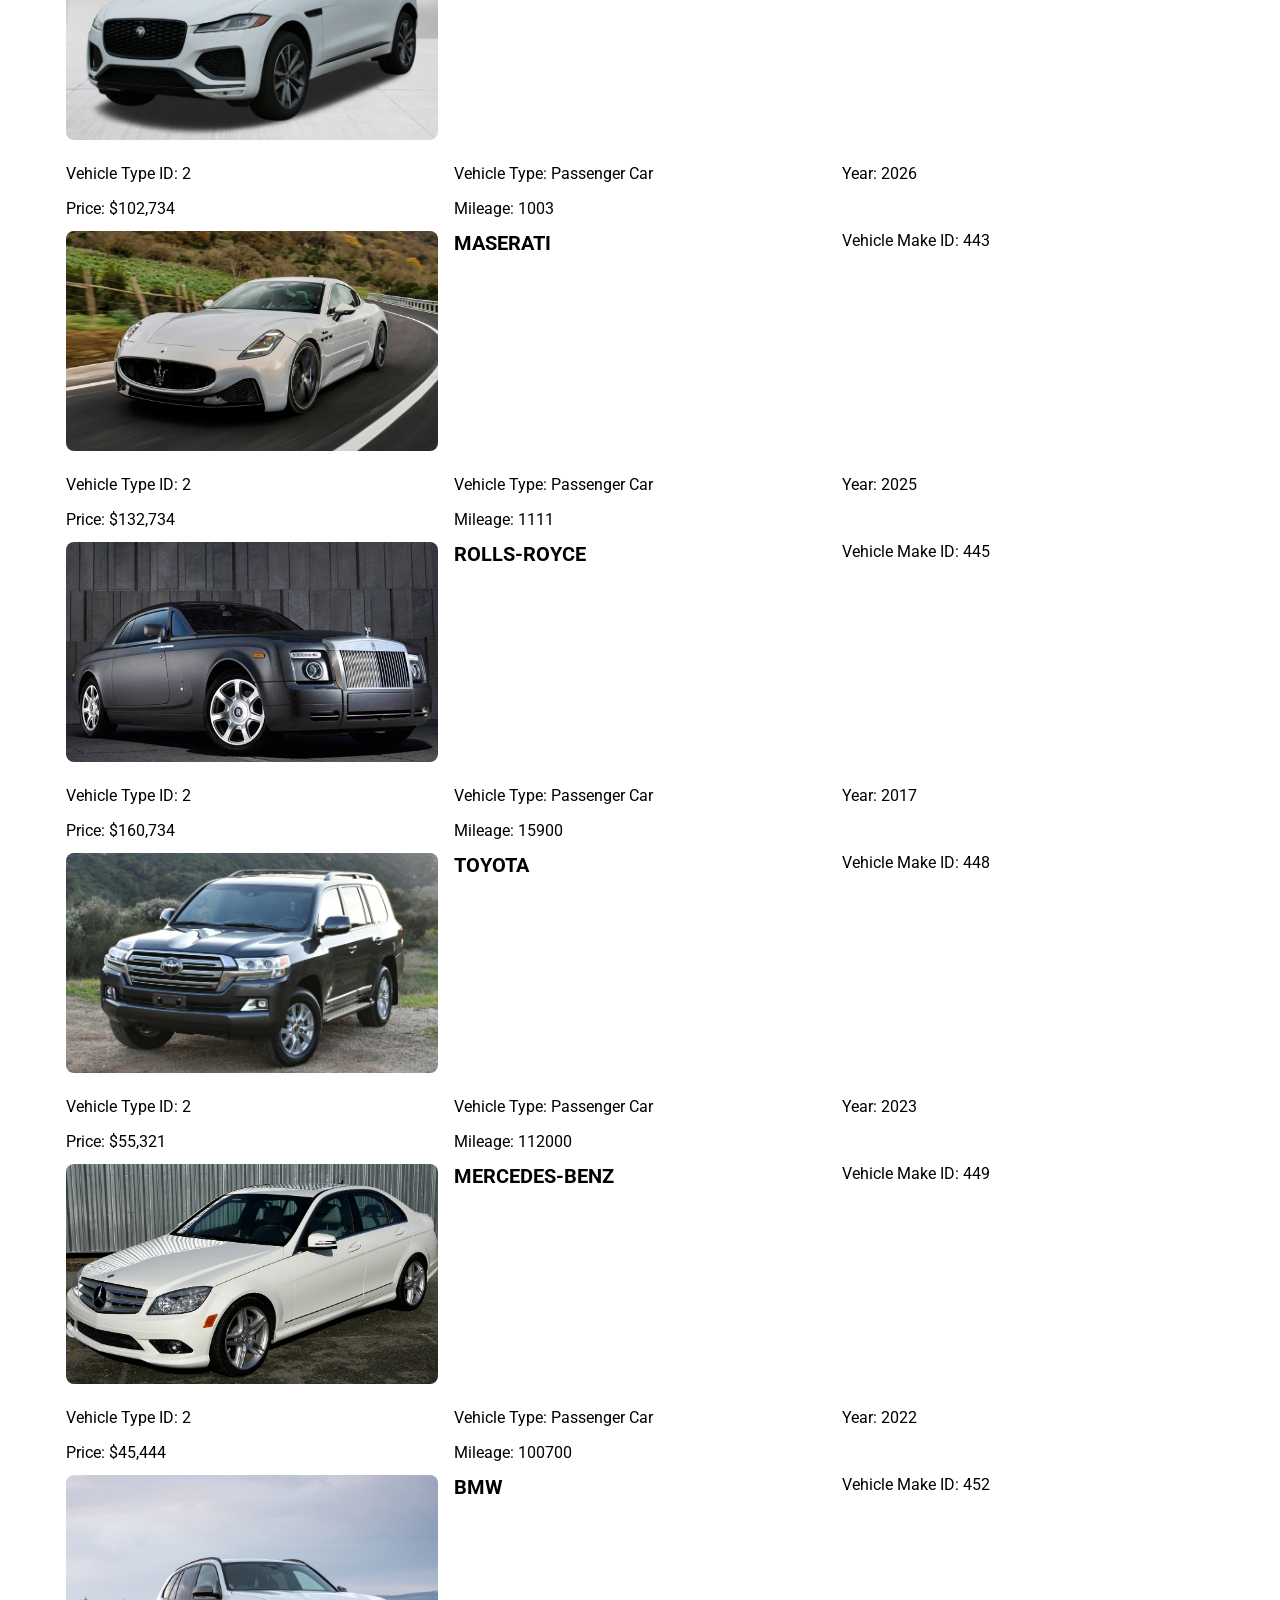
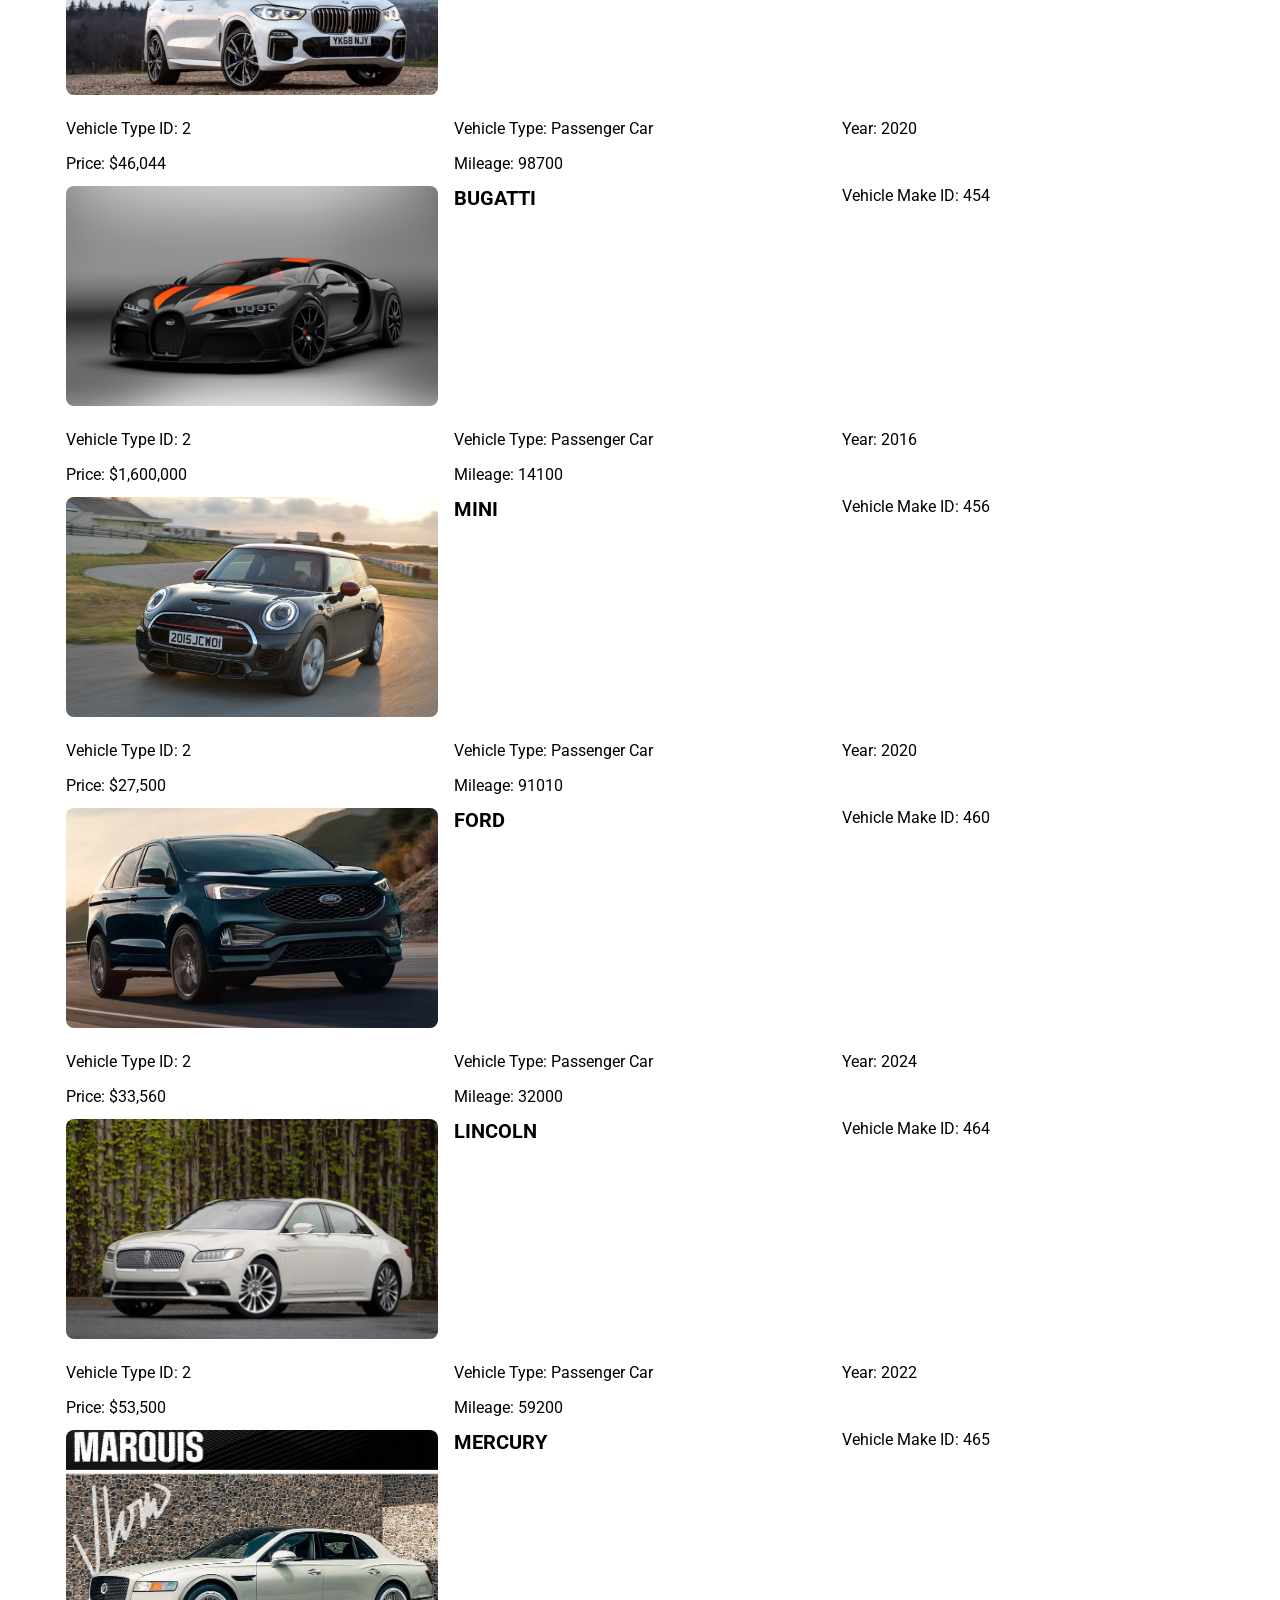
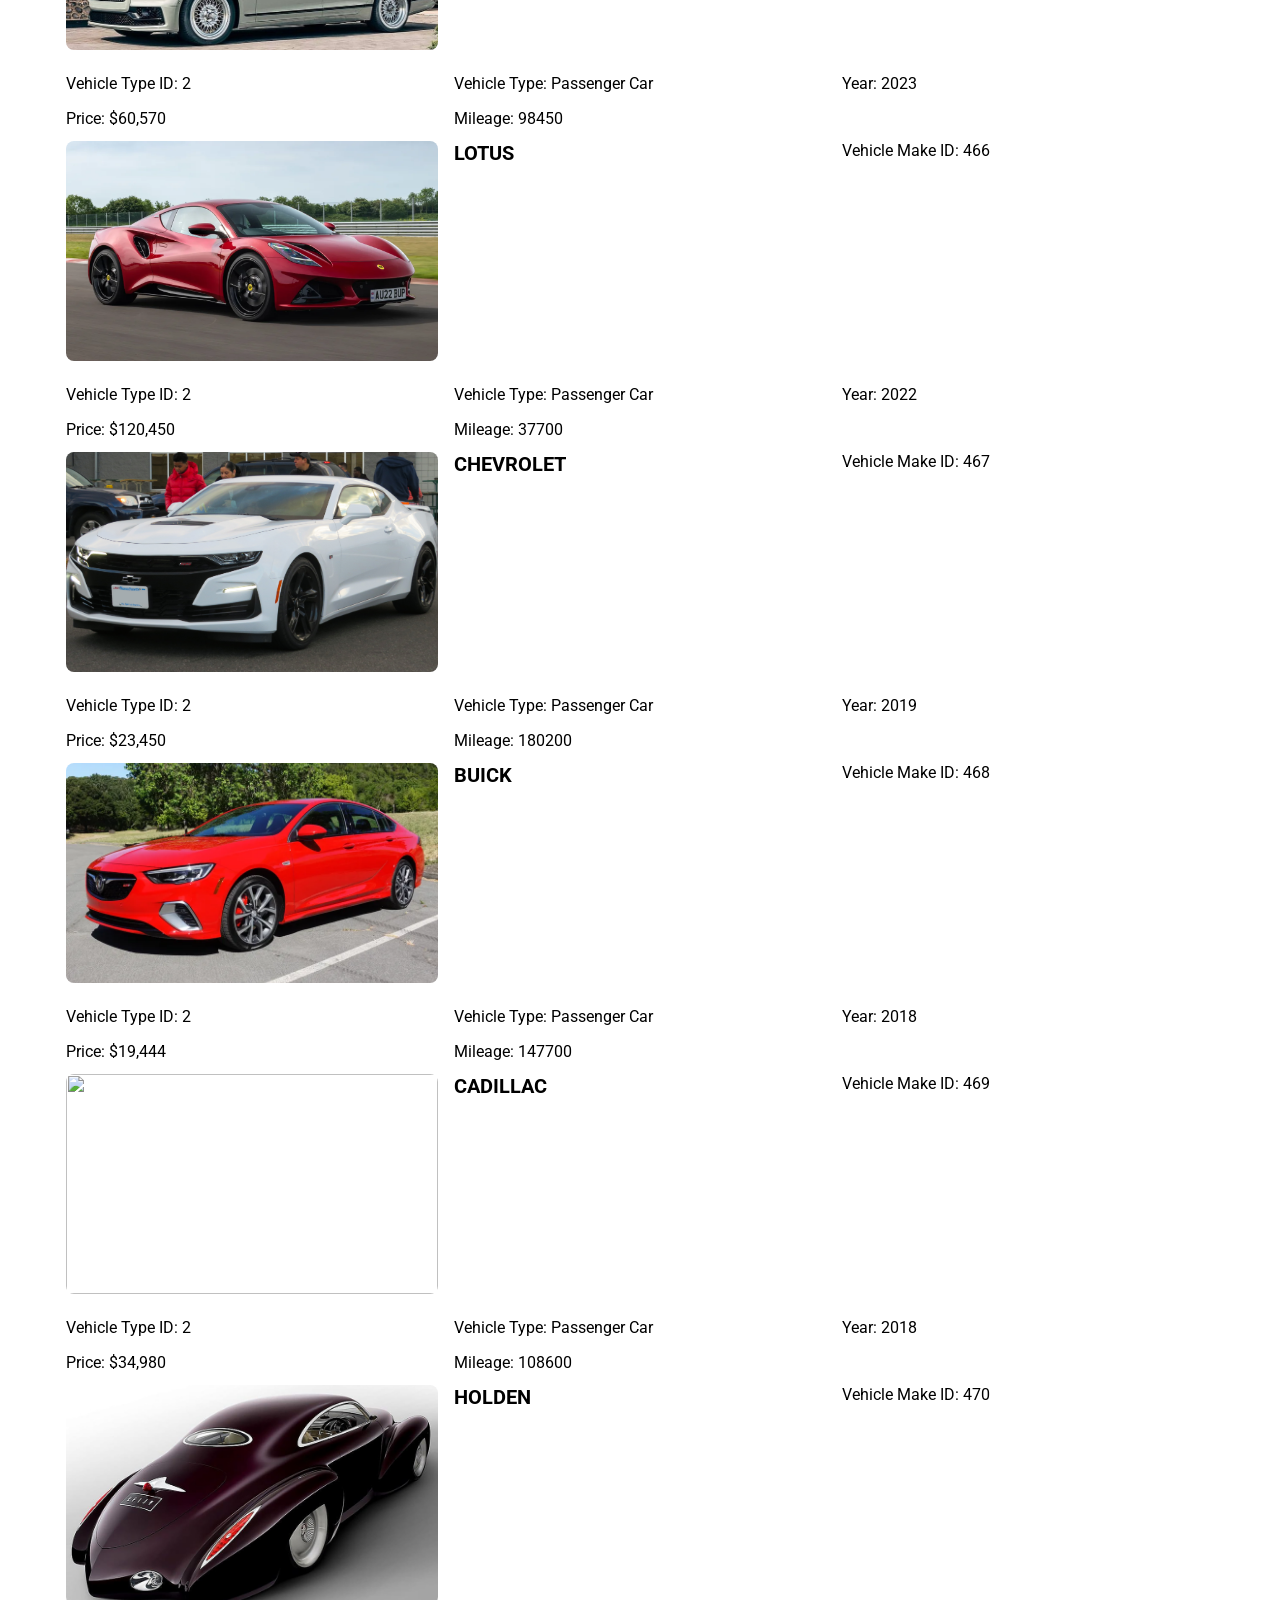
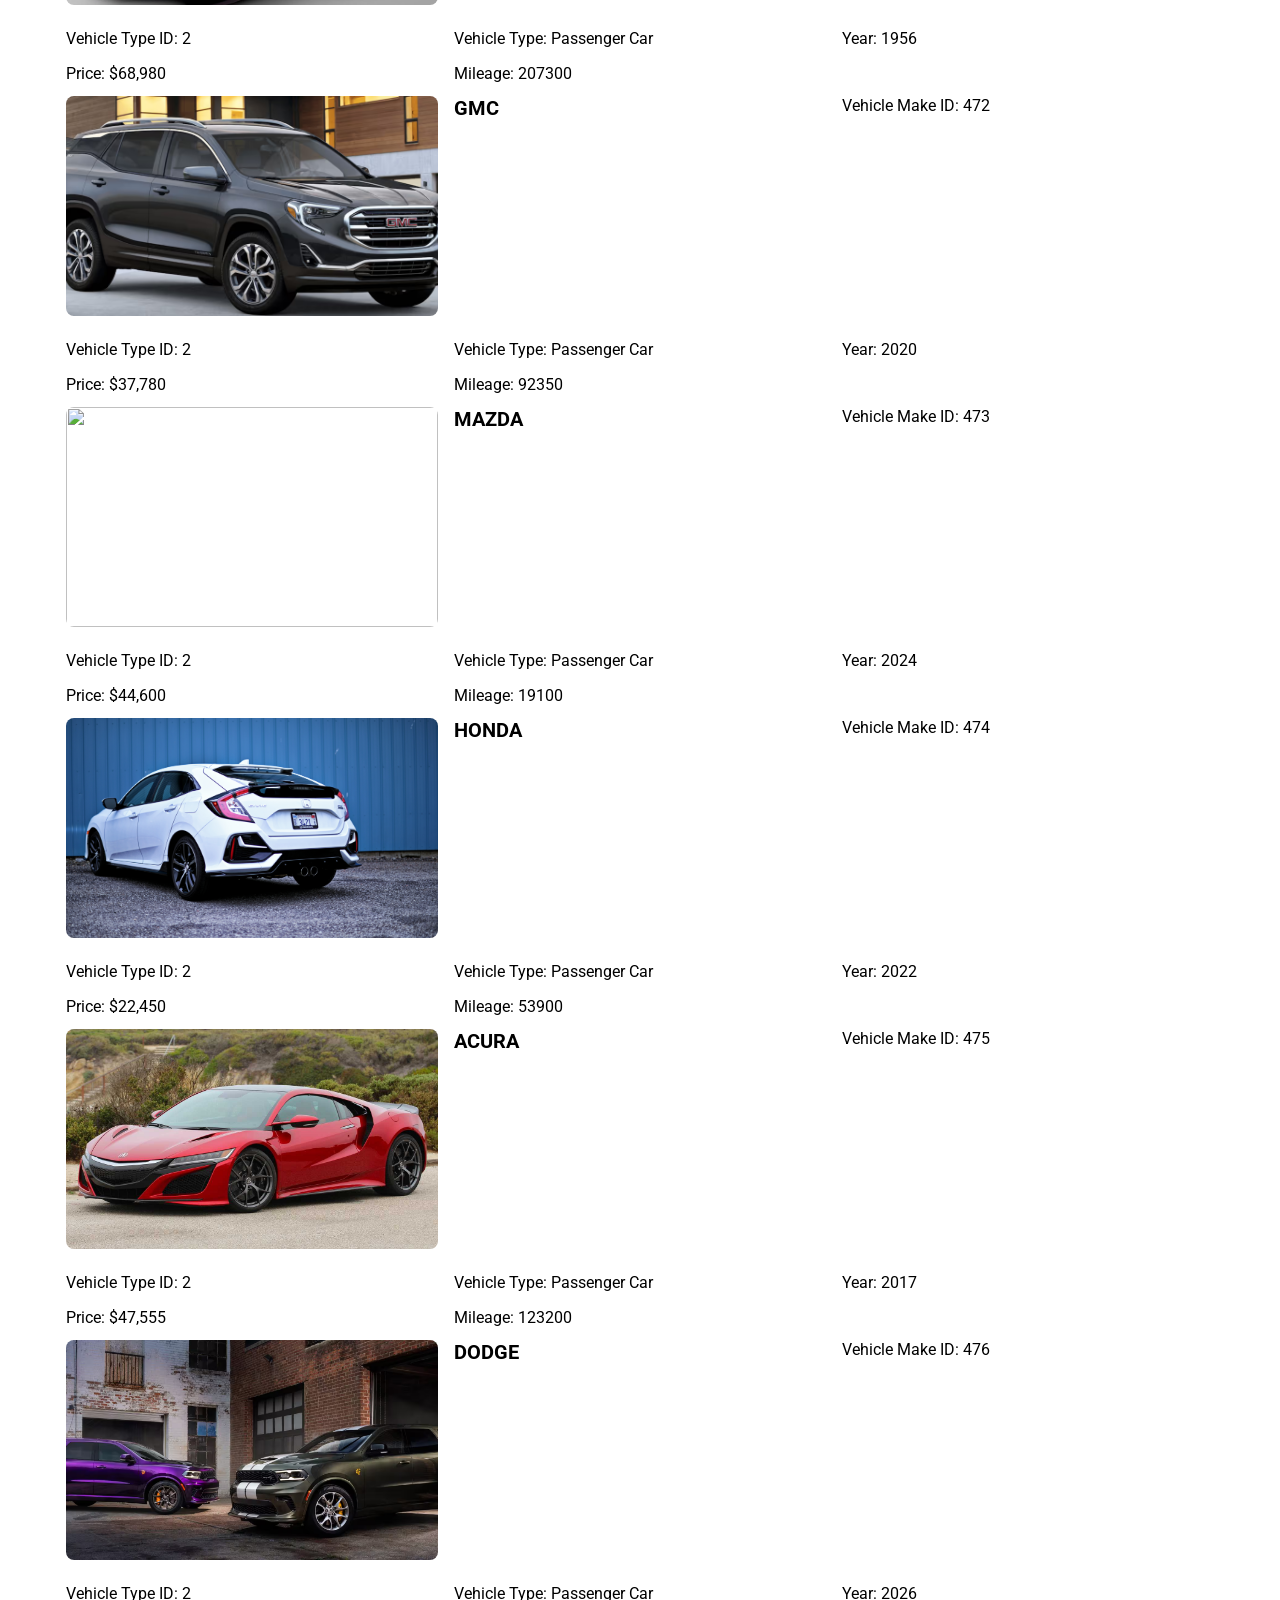
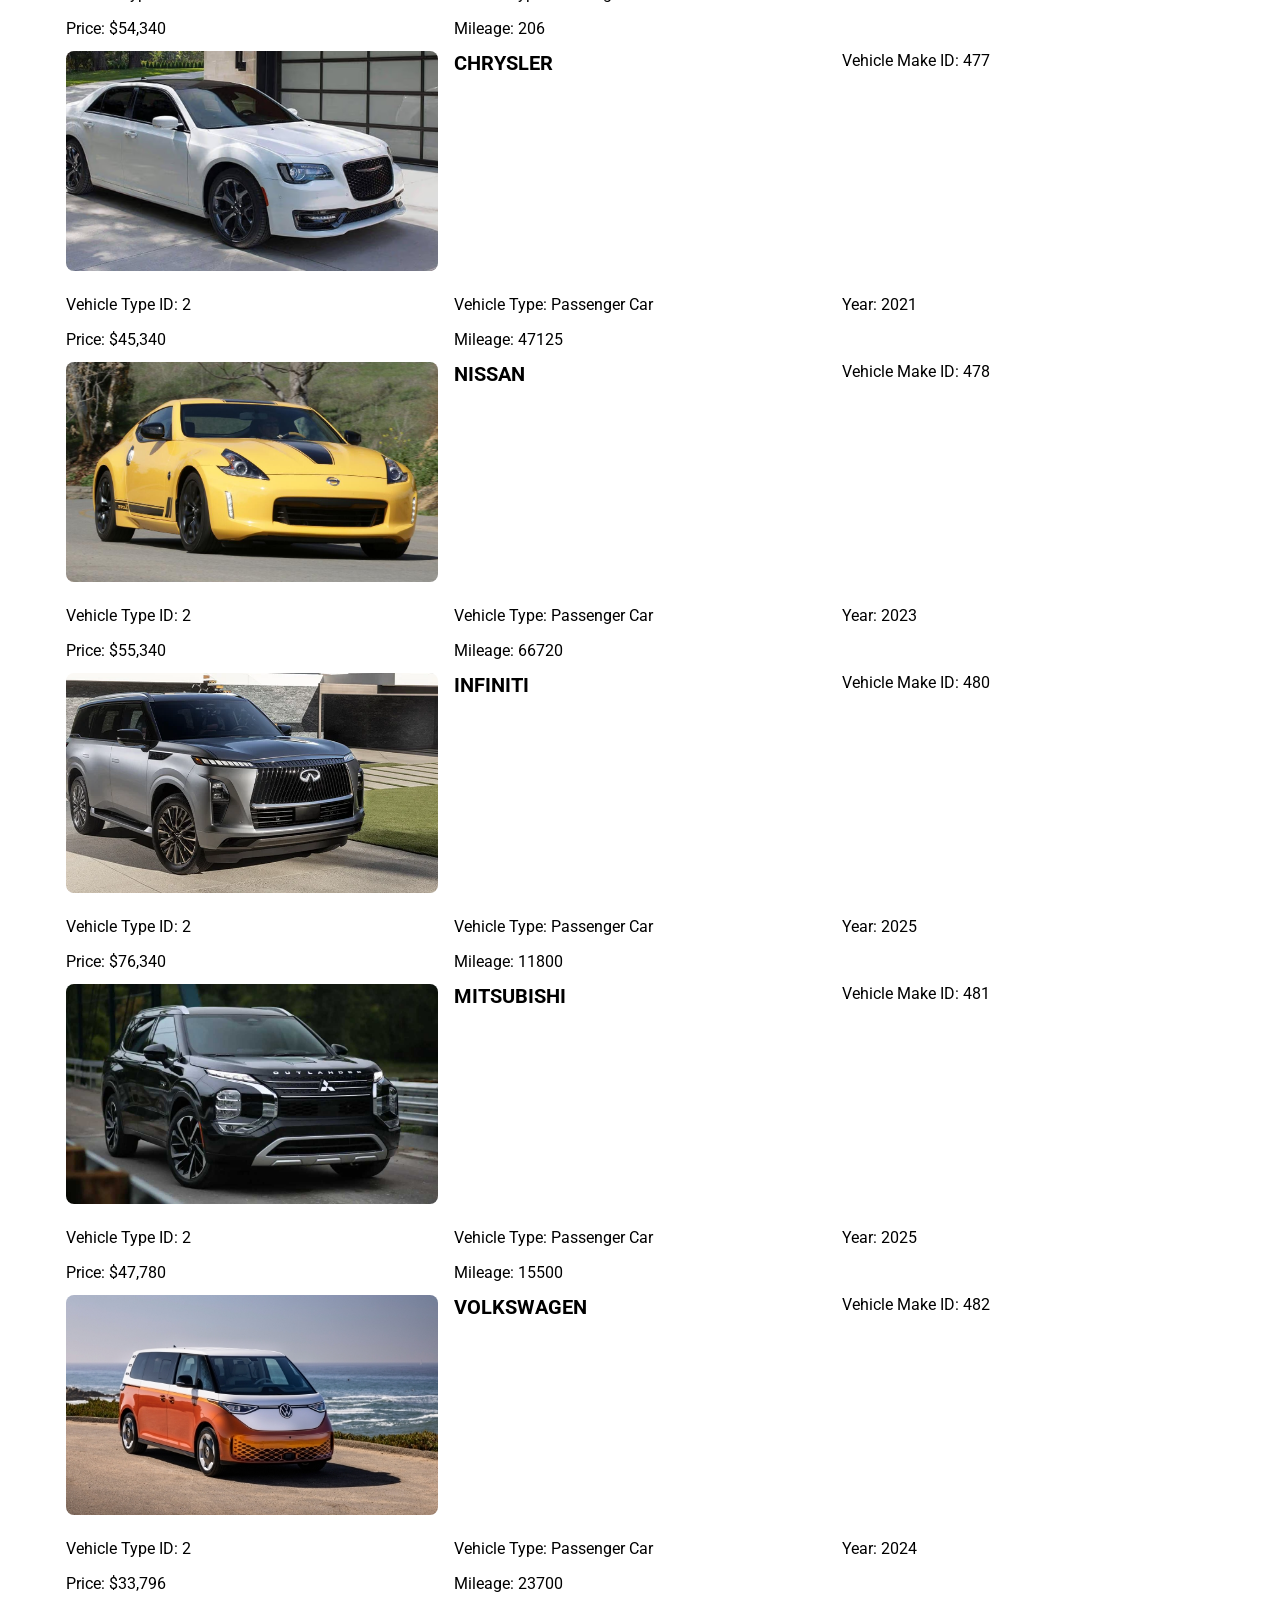
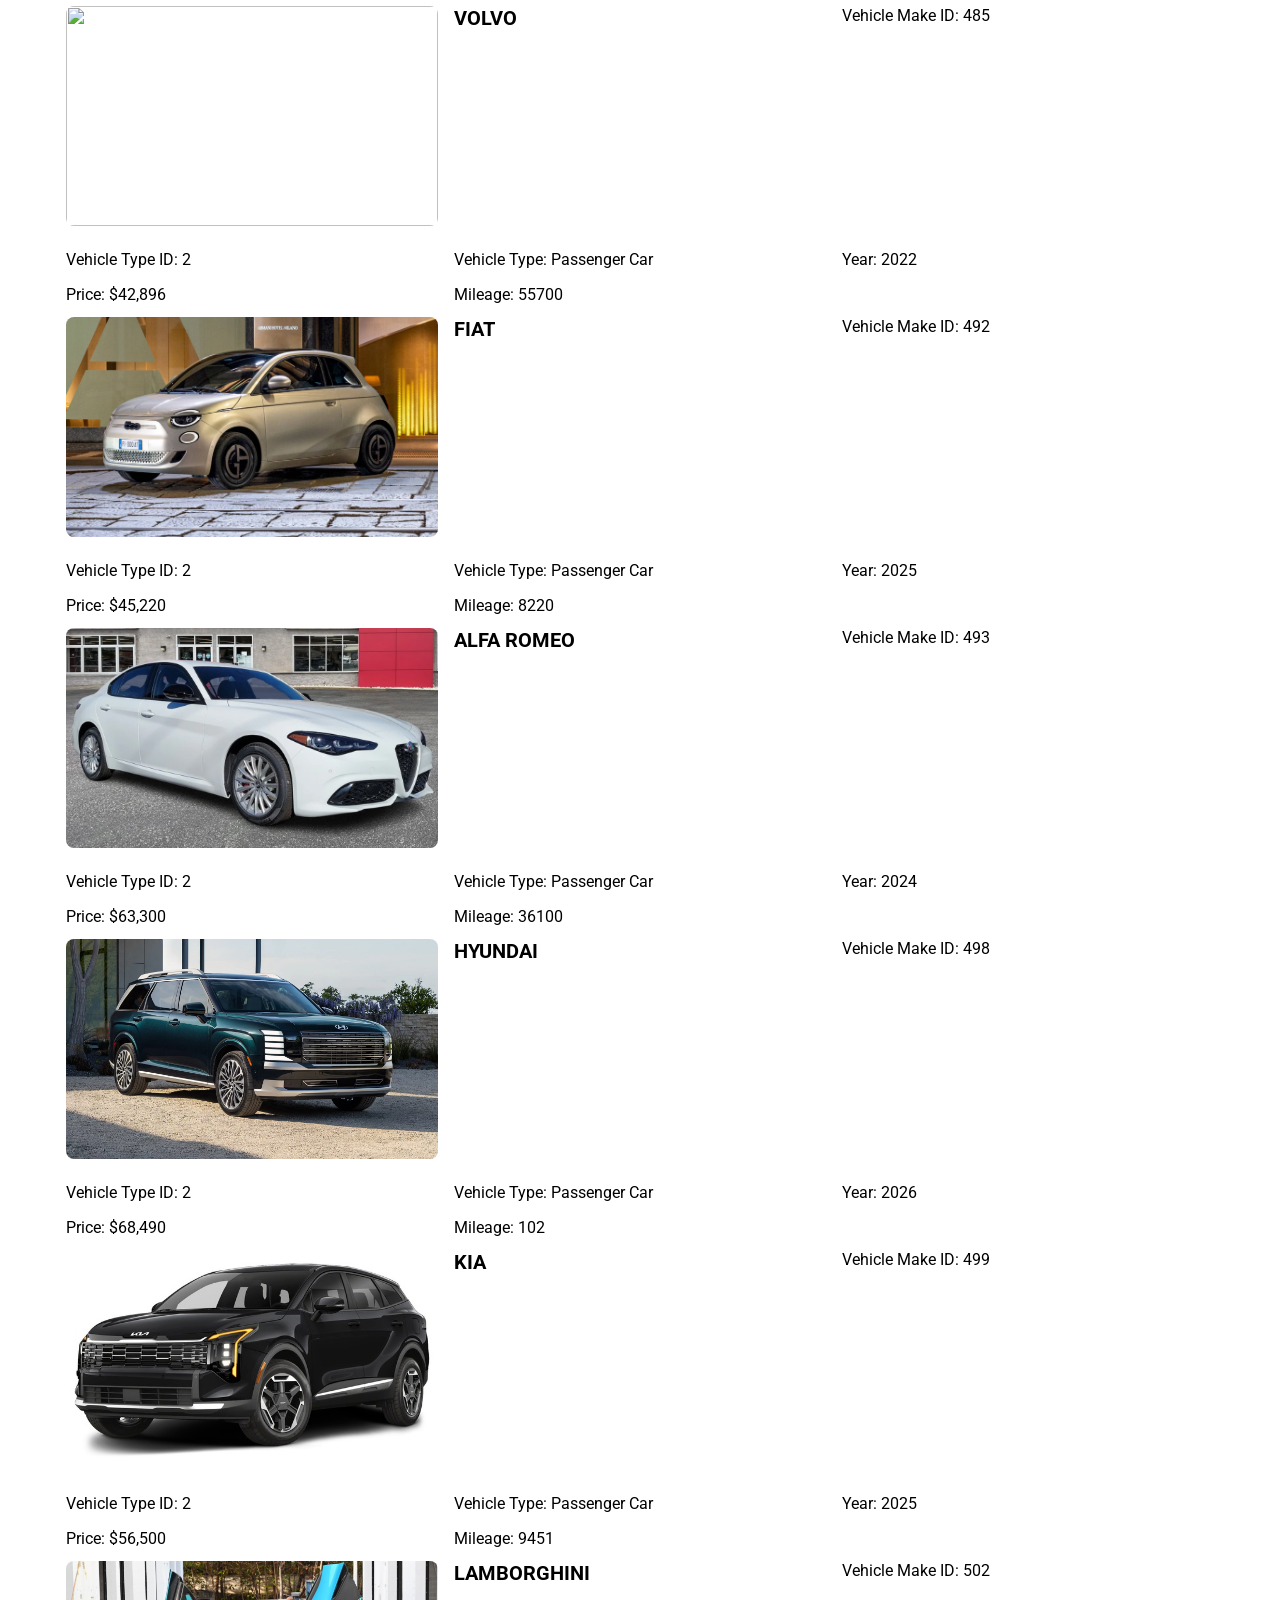
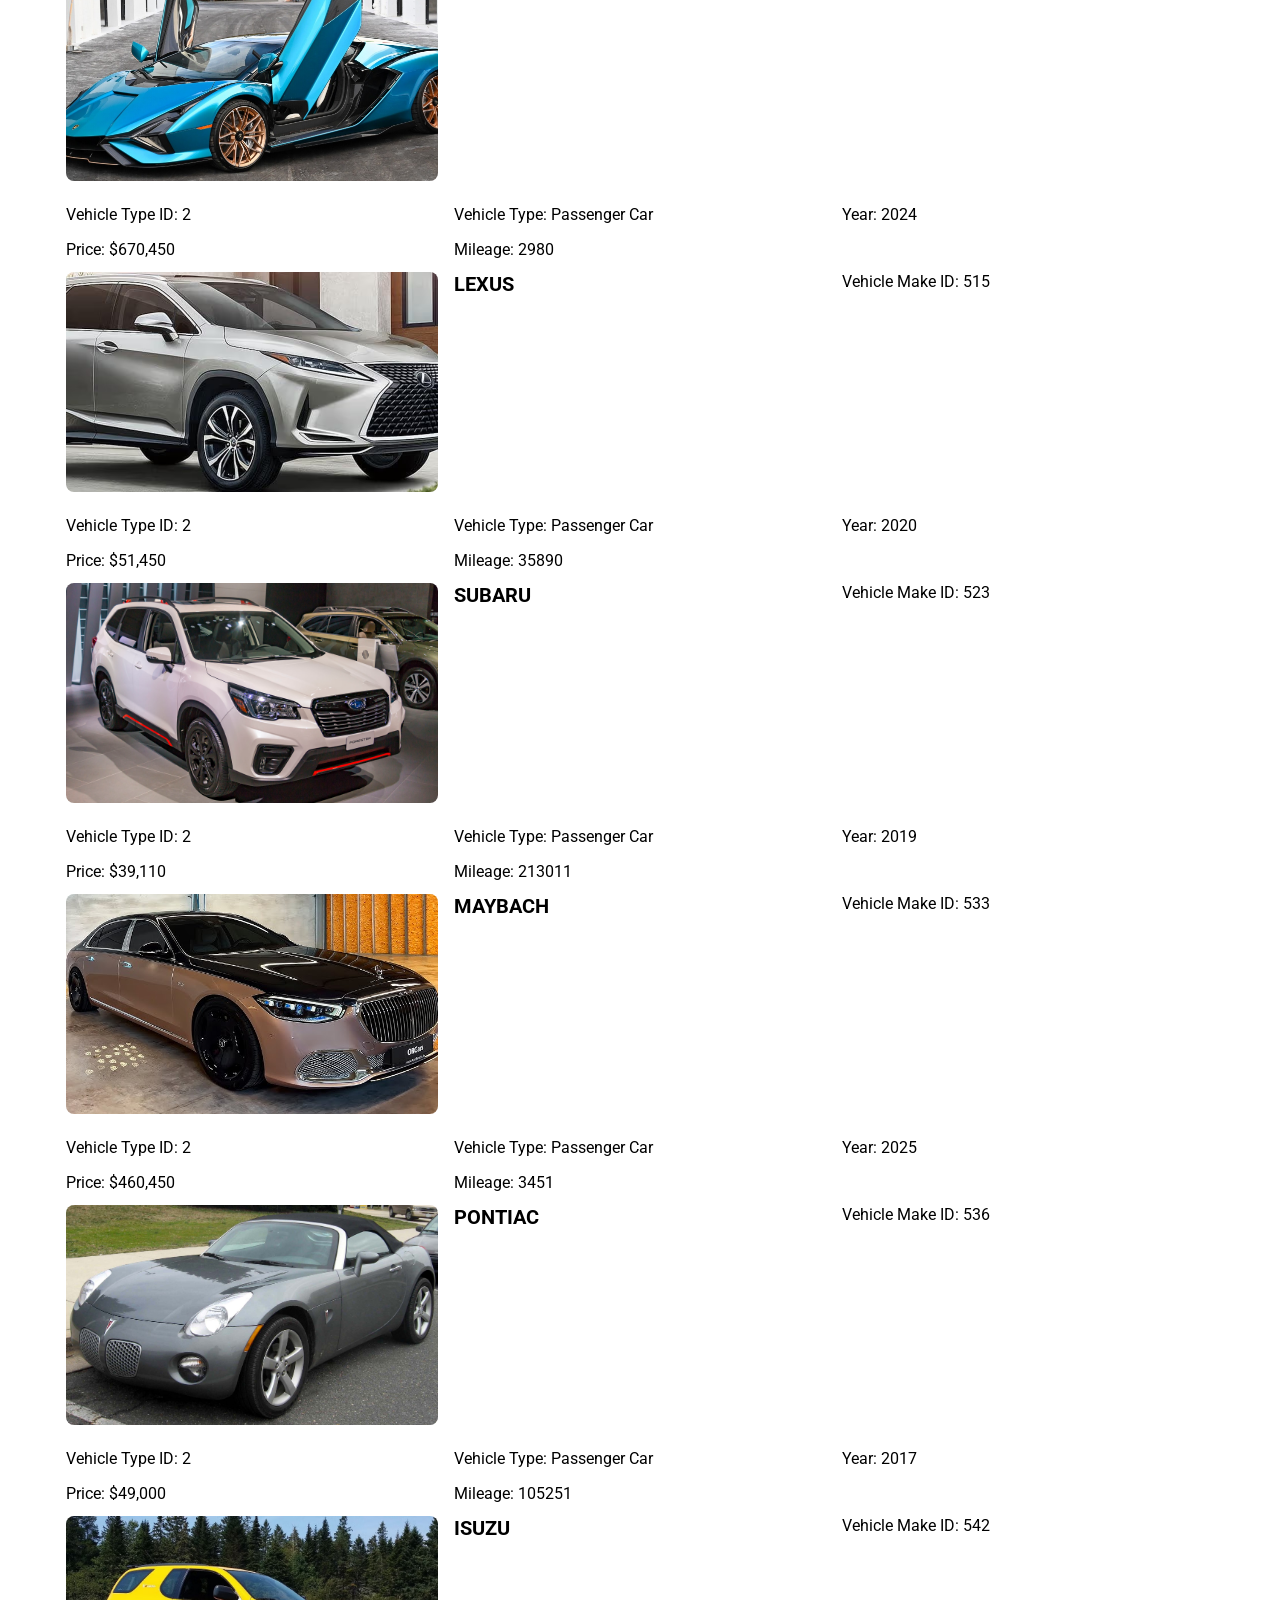
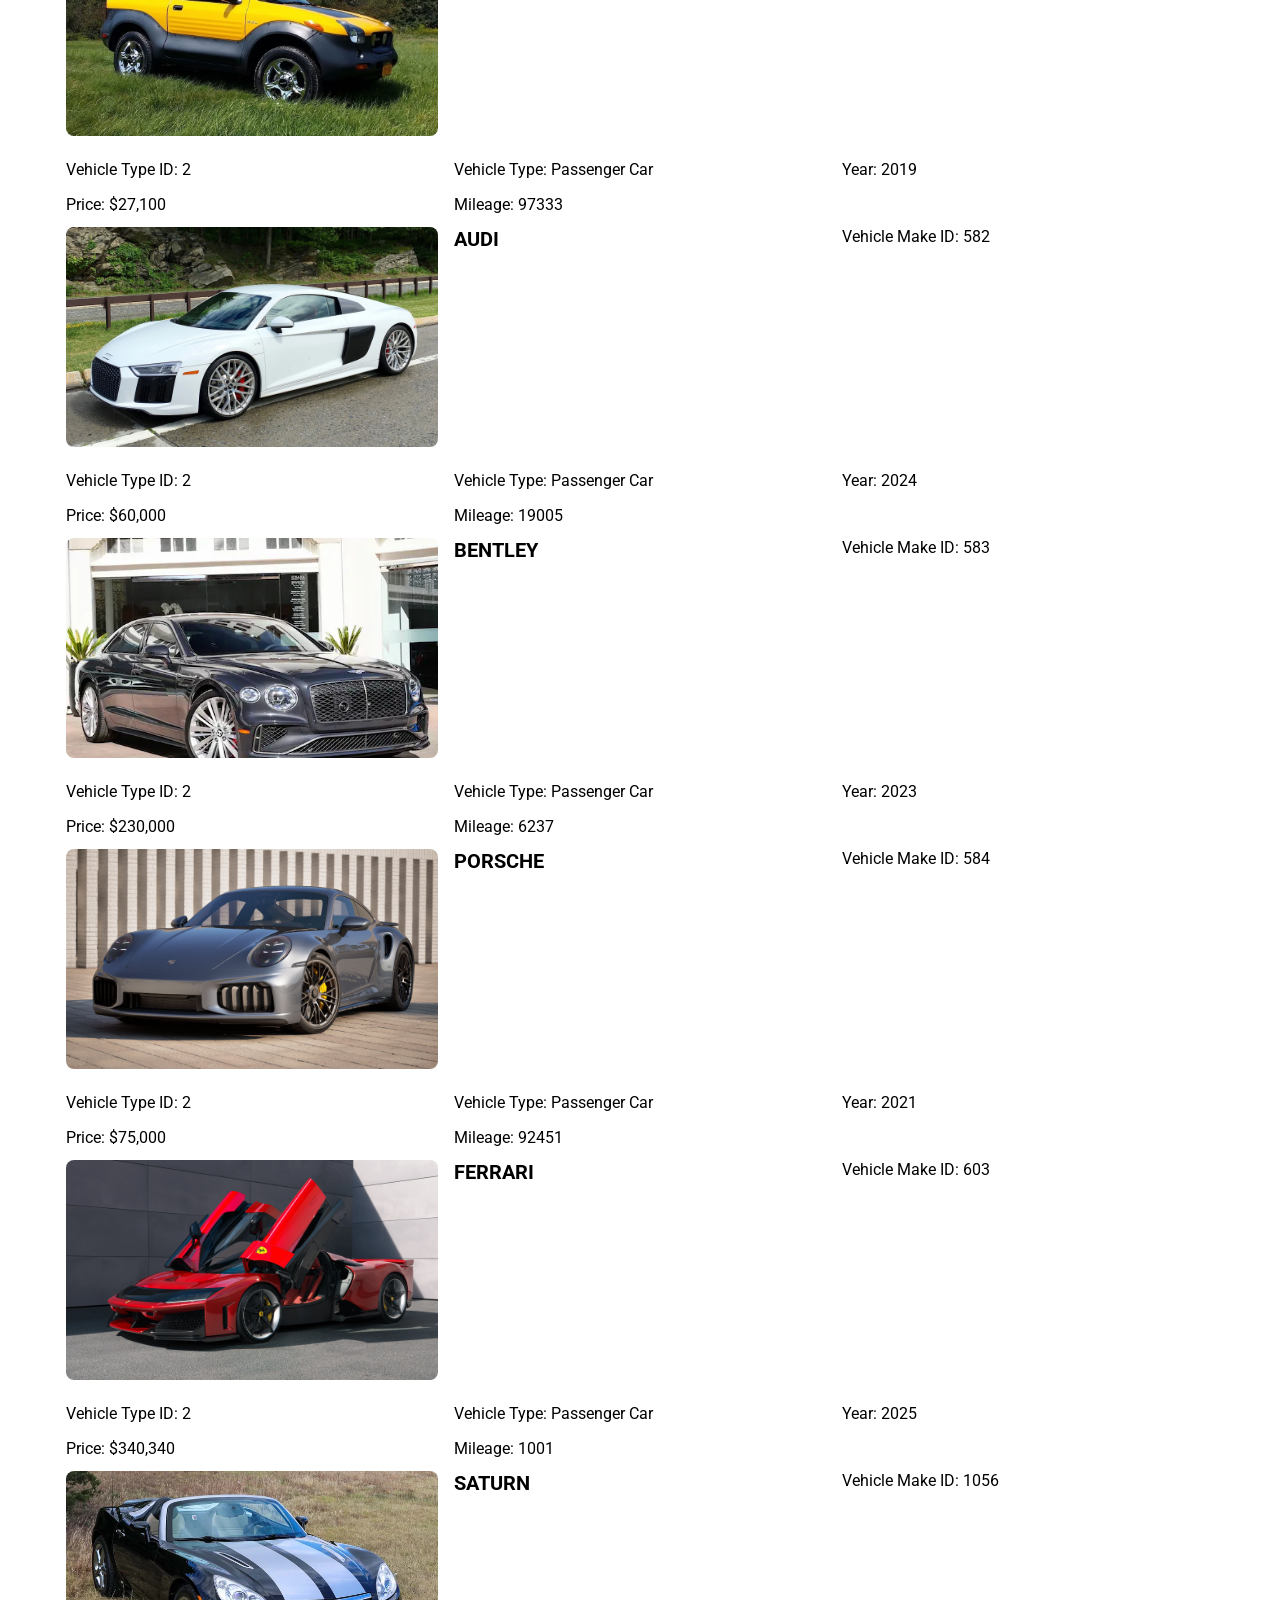
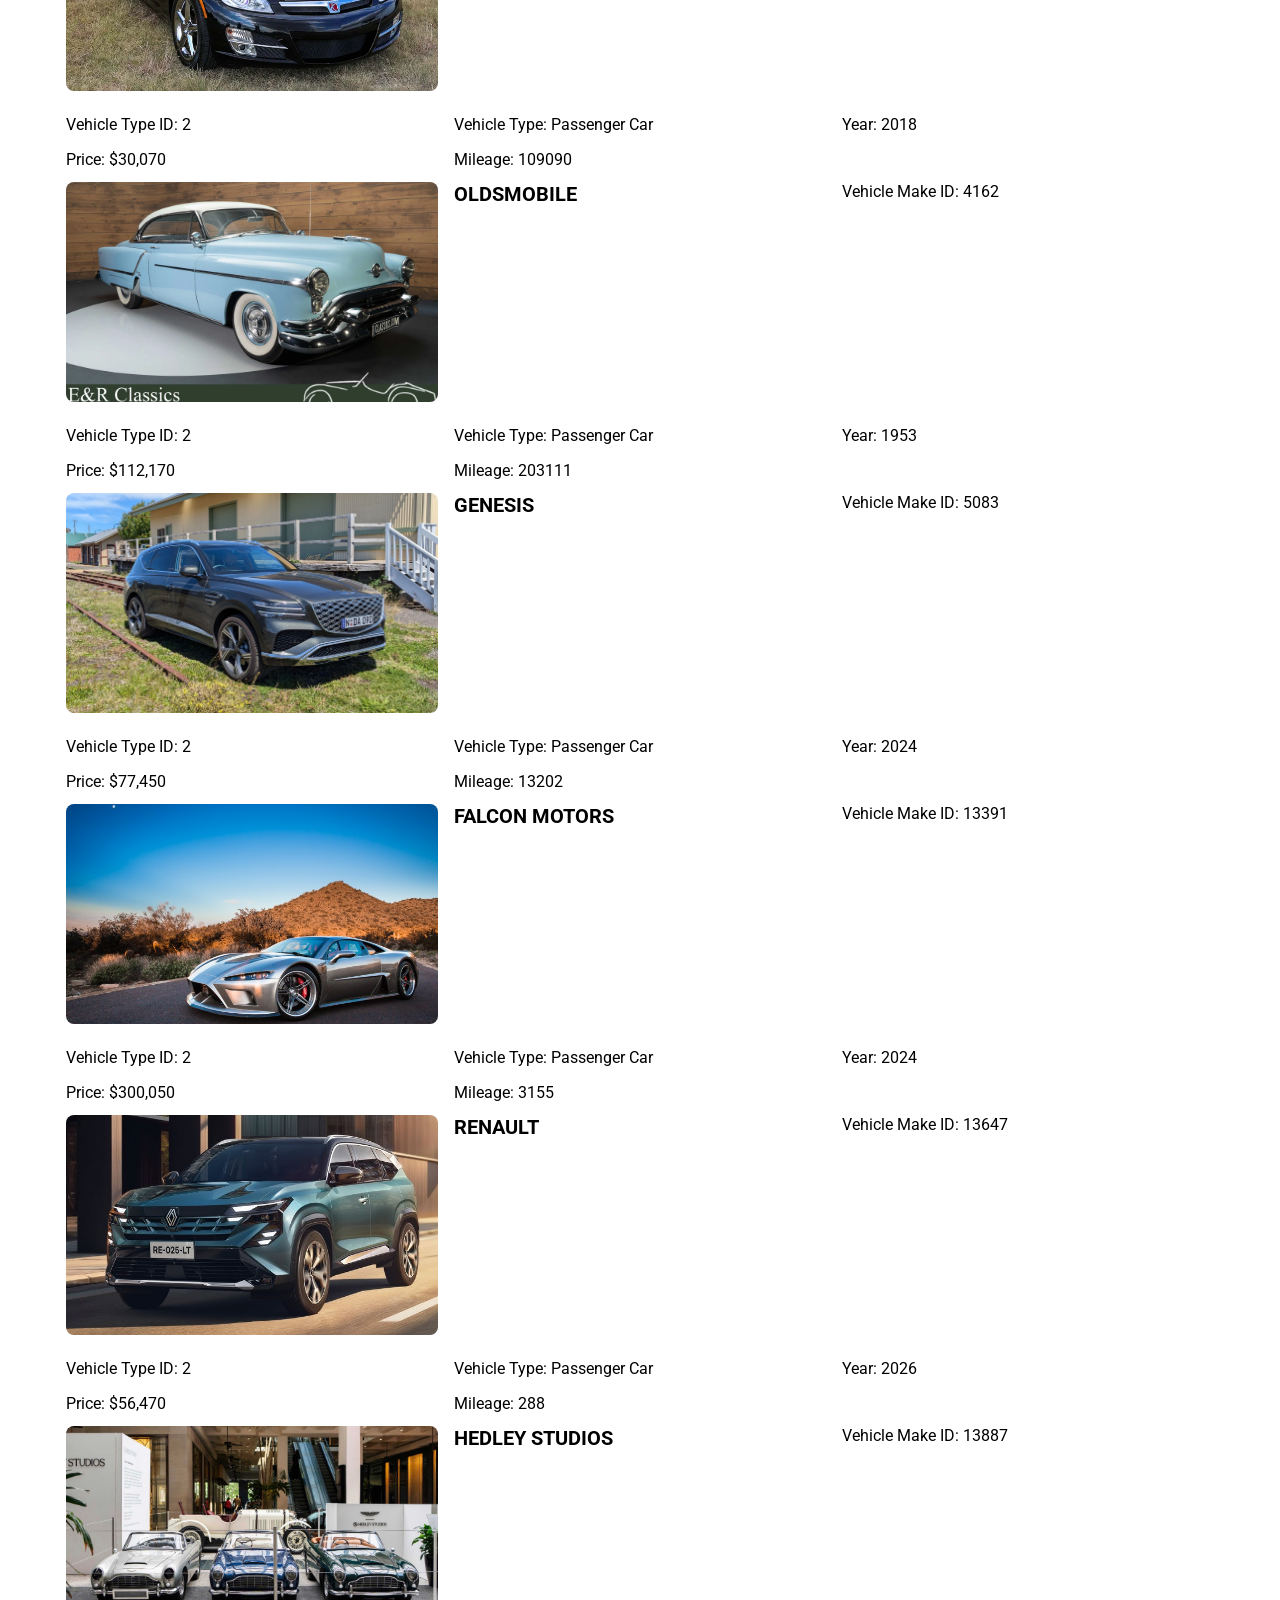
==== commit 86665fde: "fifth commit" ====
--- a/index.html
+++ b/index.html
@@ -25,11 +25,9 @@
             </div>
                 <div class="nav__heading">
                     <h2 class="nav__title">Browse Our Cars</h2>
-                    <input class="bar" type="text" placeholder="Search by Make, Model or Keyword">
+                    <input id="searchInput" class="bar" type="text" placeholder="Search by Make, Model or Keyword">
                     <i class="fa-solid fa-magnifying-glass"></i>
                 </div>
-           
-        
         </nav>
     </section>
     <main id="about">
@@ -147,6 +145,7 @@
                 </div>
             </div>
         </section>
+       
     </main>
 
 </main>
@@ -185,9 +184,9 @@
     </div>
   </div>
 </footer>
-
-</body>
 <script src="index.js"></script>
 <script src="cars.js"></script>
 <script src="search.js"></script>
+</body>
+
 </html>
--- a/styles.css
+++ b/styles.css
@@ -148,6 +148,14 @@
   position: relative;
 }
 
+.search-wrapper {
+  display: flex;
+  flex-direction: column;
+  gap: .25rem;
+}
+
+
+
 .fa-magnifying-glass {
   position: absolute;
   font-size: 24px;
@@ -163,6 +171,19 @@
  transform: scale(1.15);
 }
 
+.search-resault img {
+  width: 100%;
+  height: 200px;
+  object-fit: cover;
+}
+
+.no-cars-message {
+  text-align: center;
+  font-size: 32px;
+  font-weight: bold;
+}
+
+
 /* 
 ABOUT
 */
@@ -237,6 +258,7 @@
 
 .cars__row {
   margin: 42px;
+  
 }
 
 .main__title {
@@ -290,6 +312,7 @@
   display: grid;
   grid-template-columns: repeat(3, 1fr);
   gap: 16px;
+
 }
 
 .car__img {
@@ -298,6 +321,8 @@
   object-fit: cover;
   border-radius: 8px;
 }
+
+
 
 
 select {
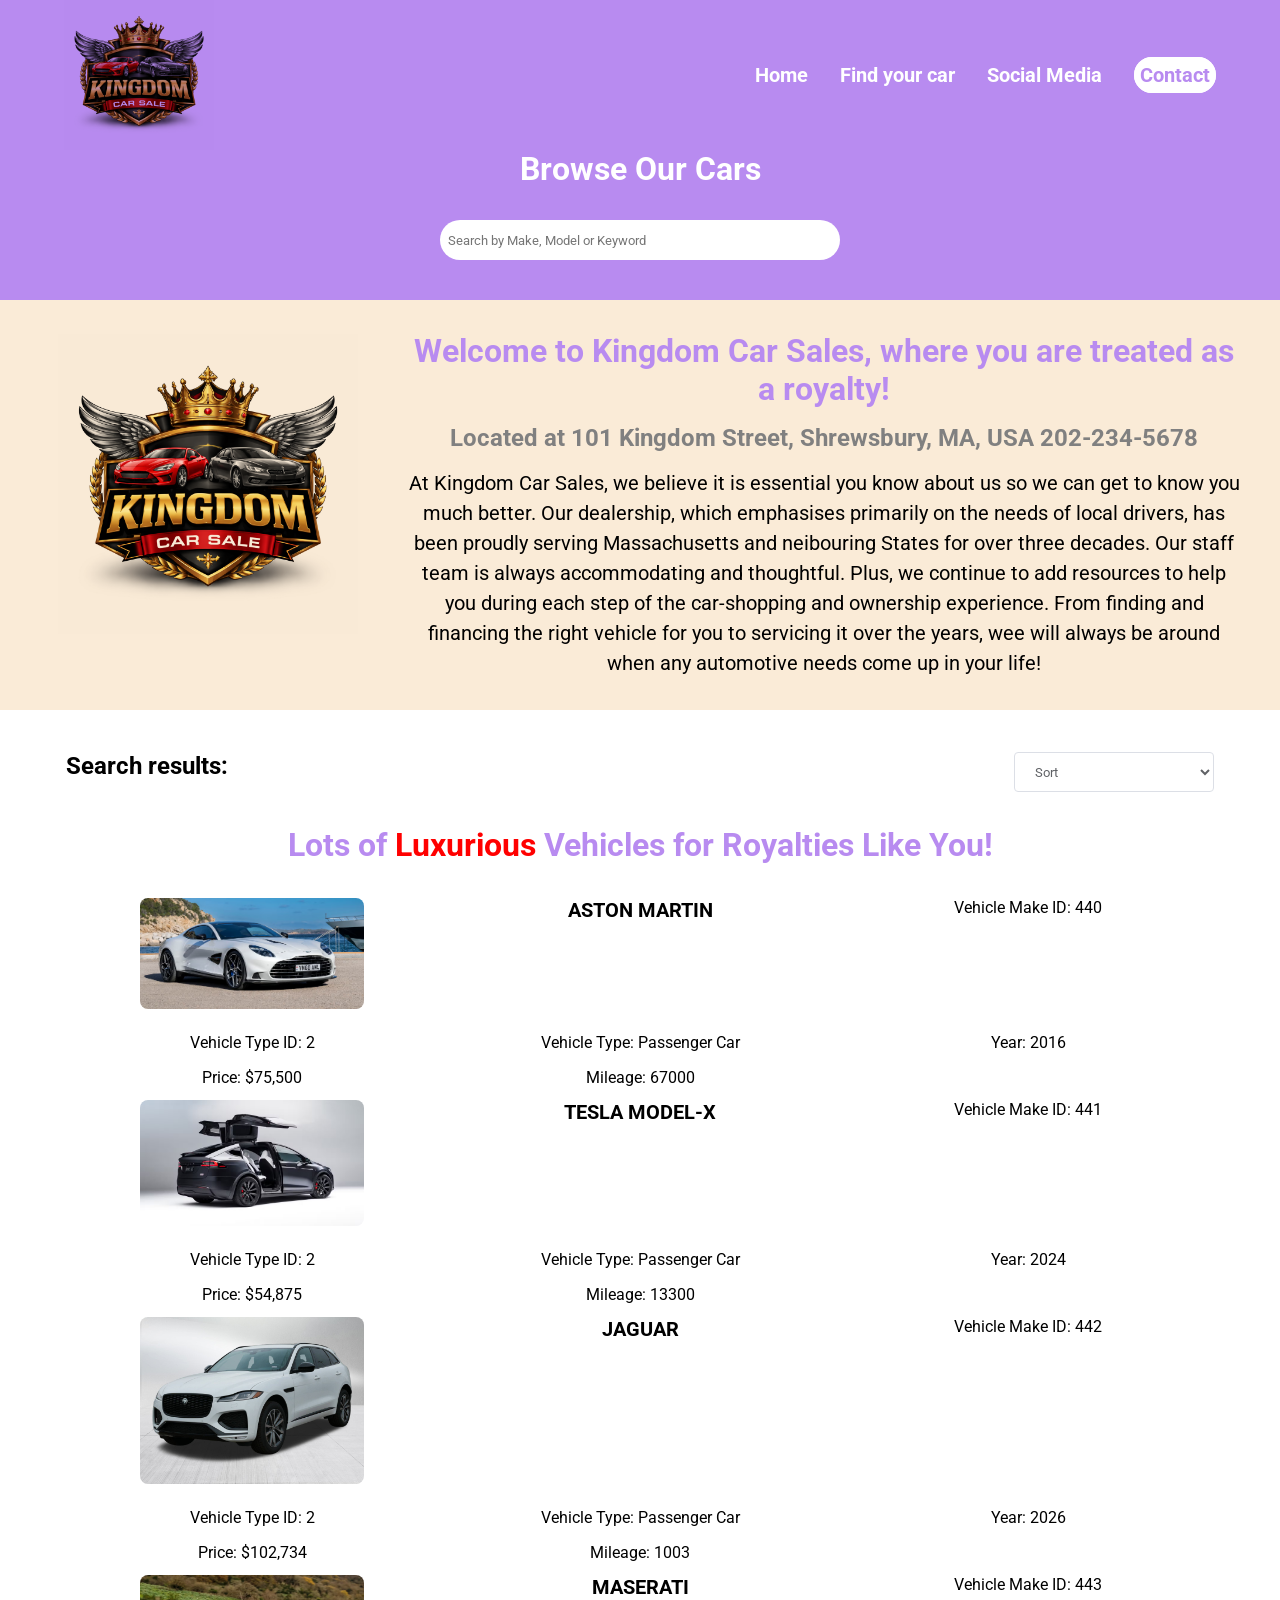
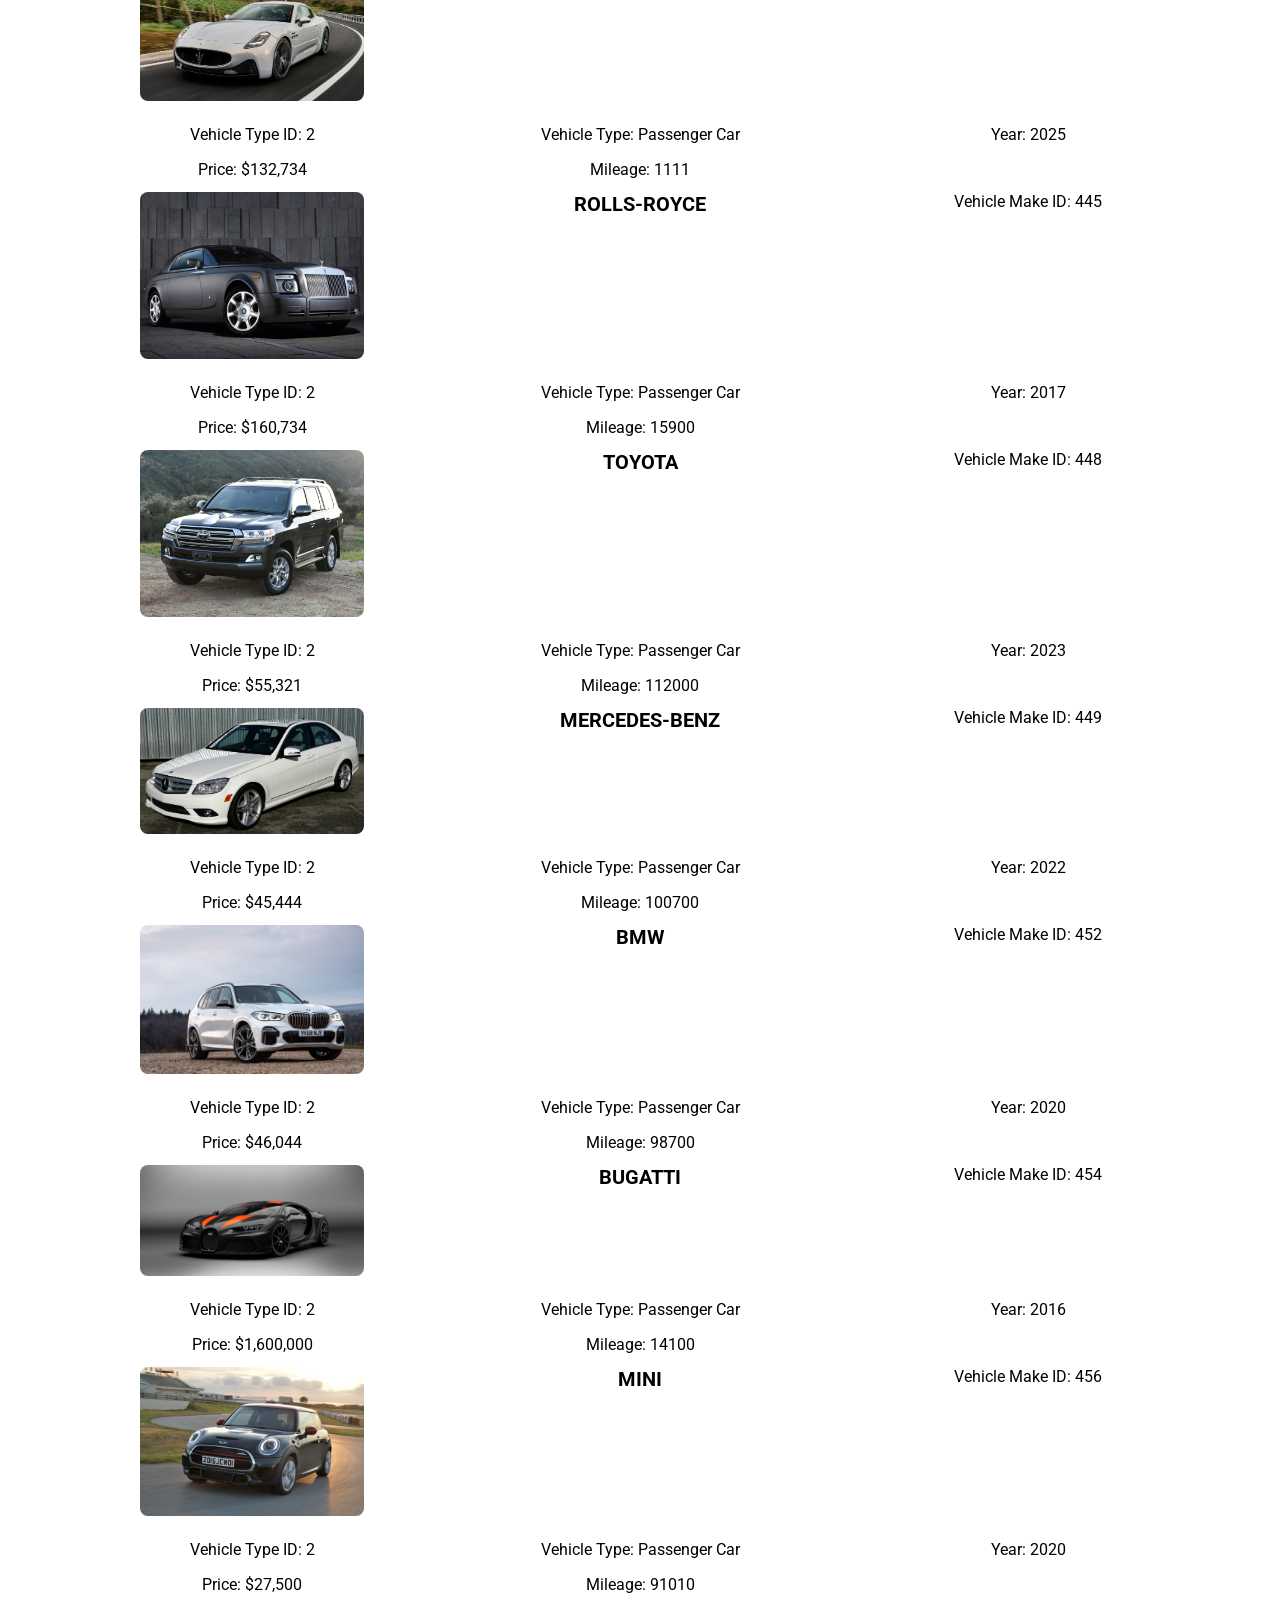
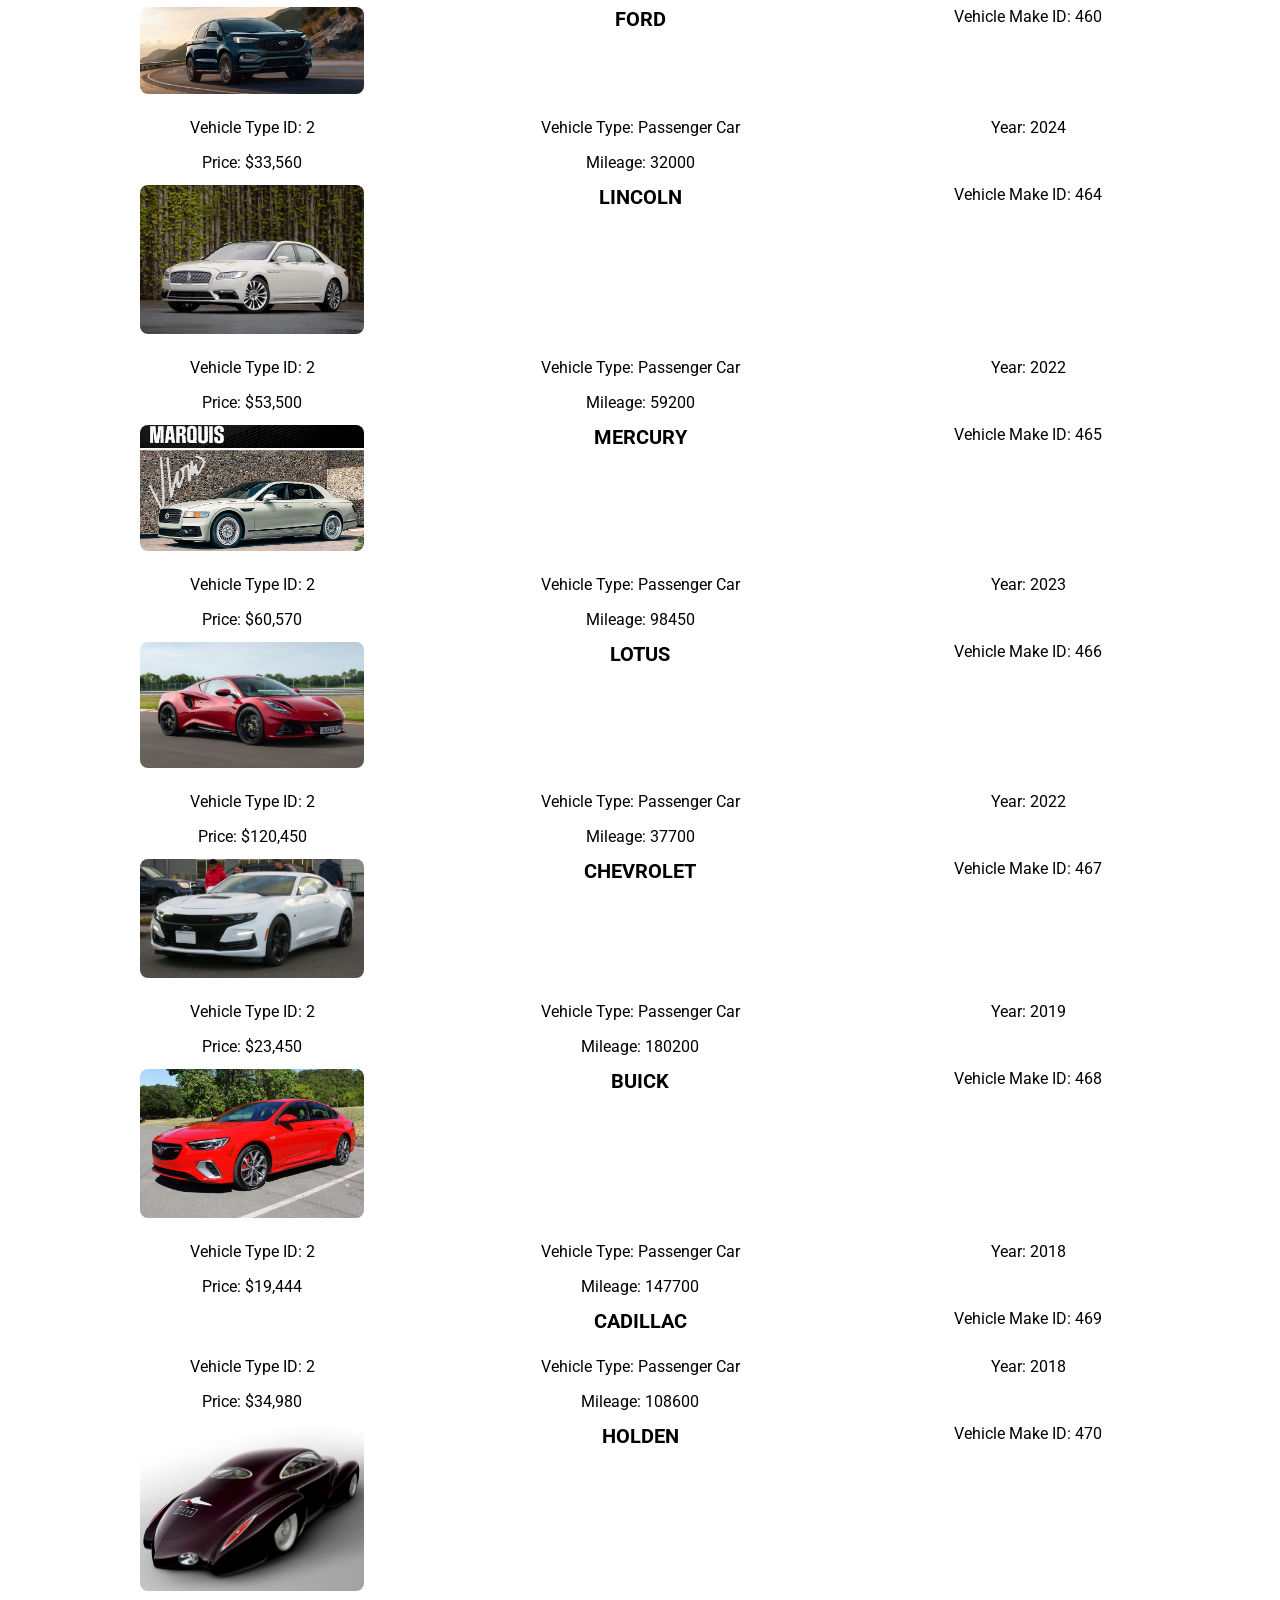
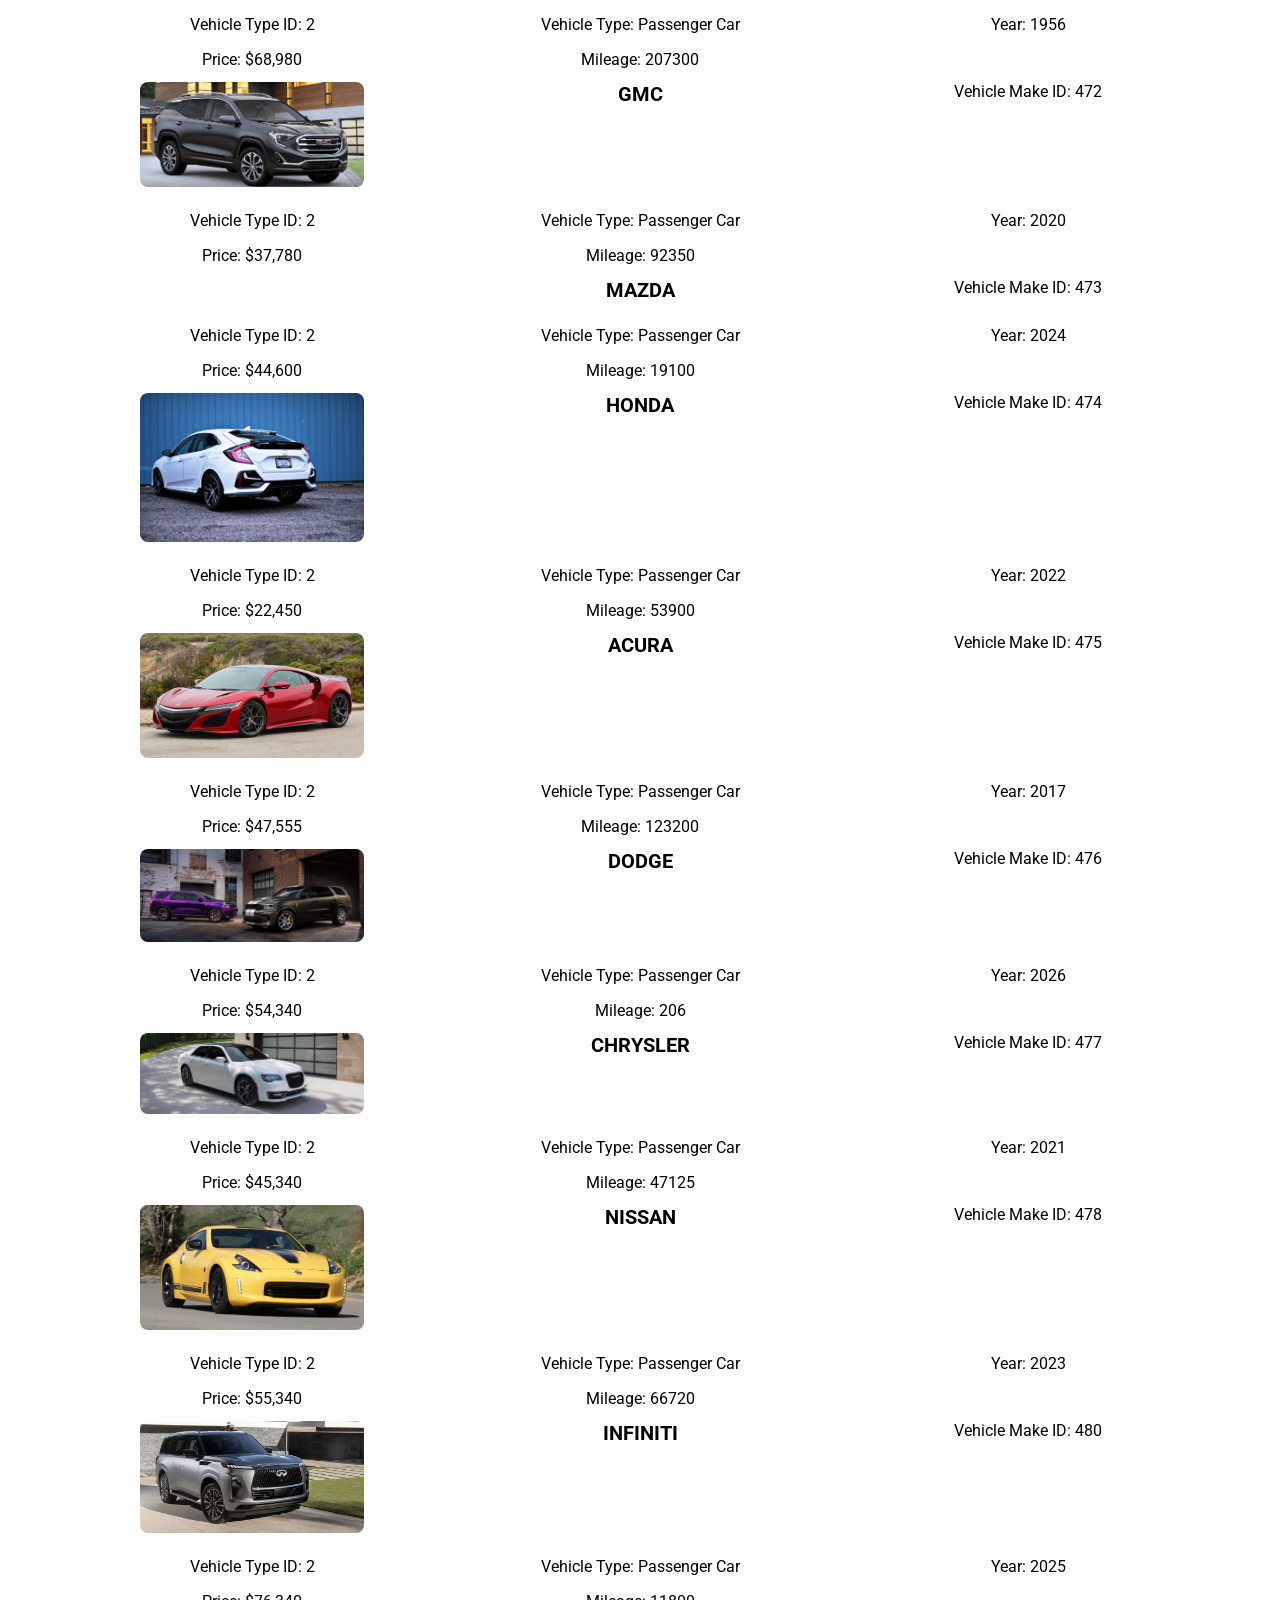
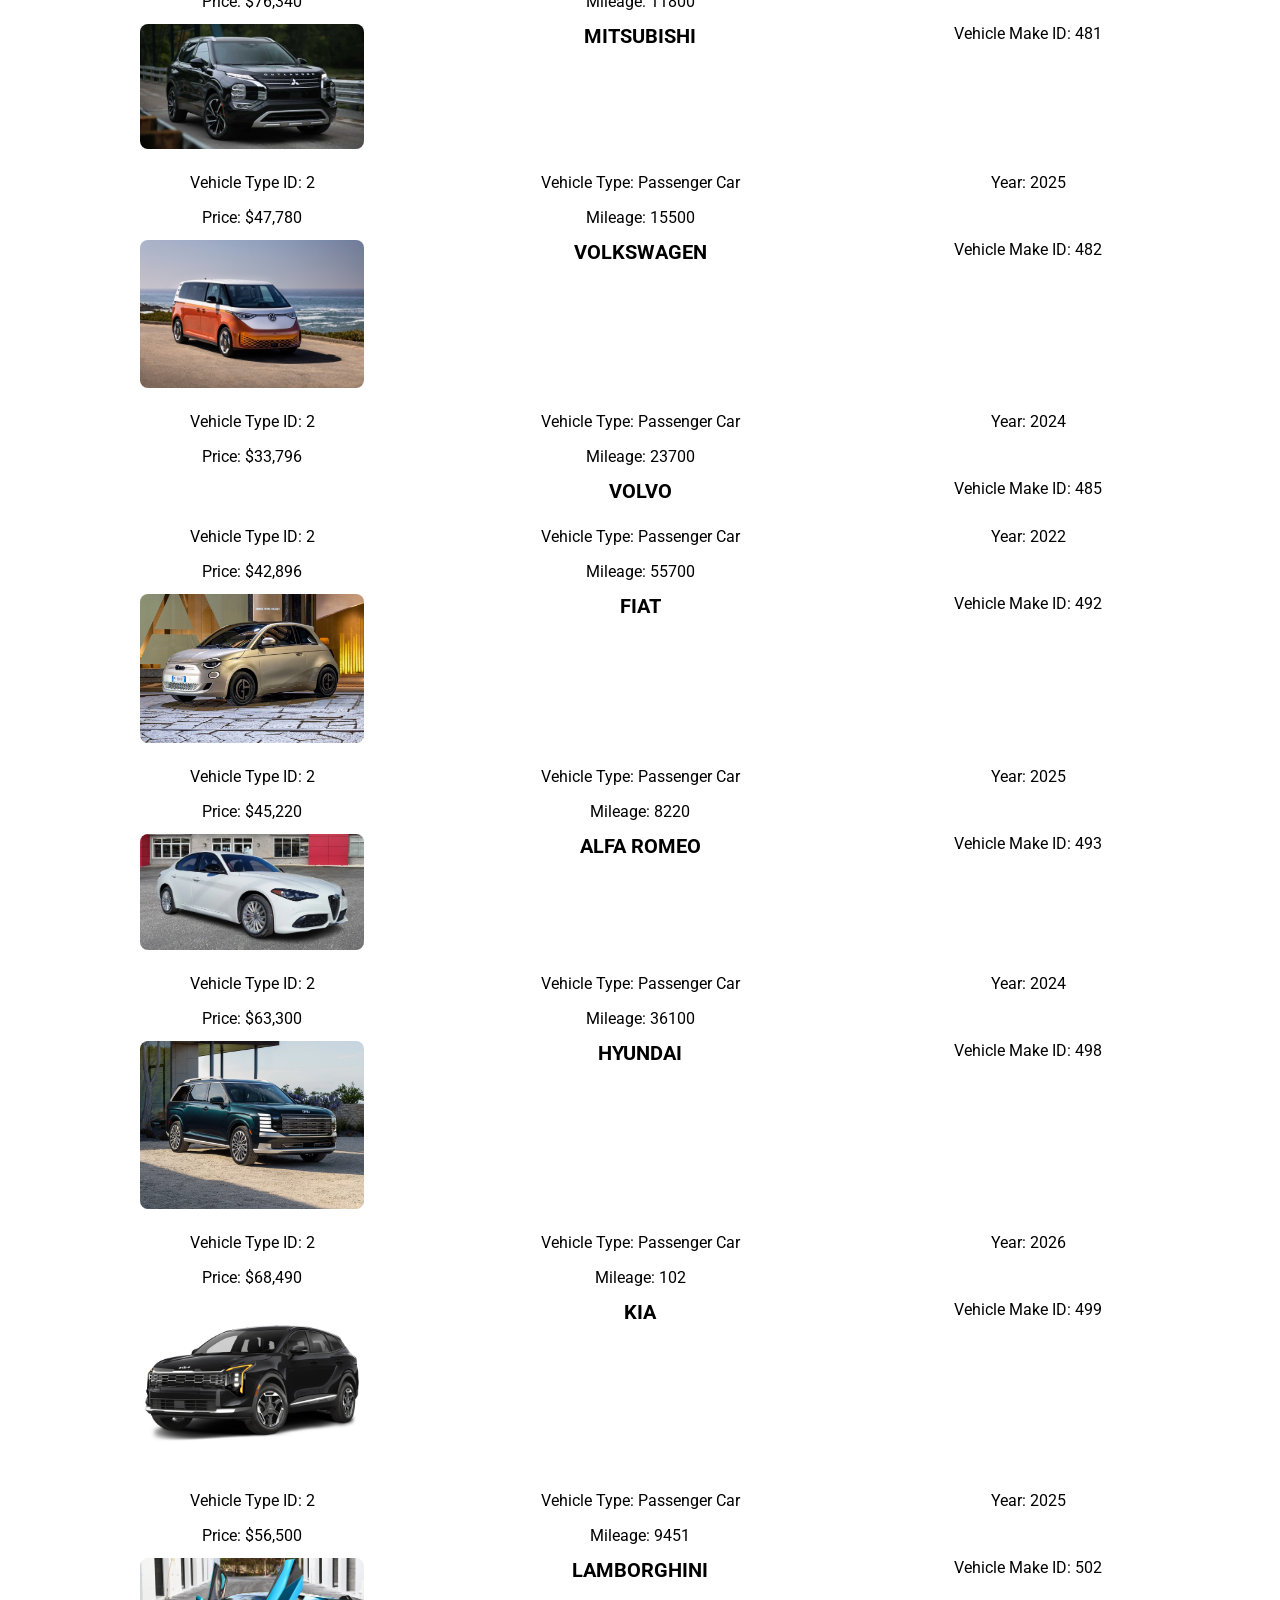
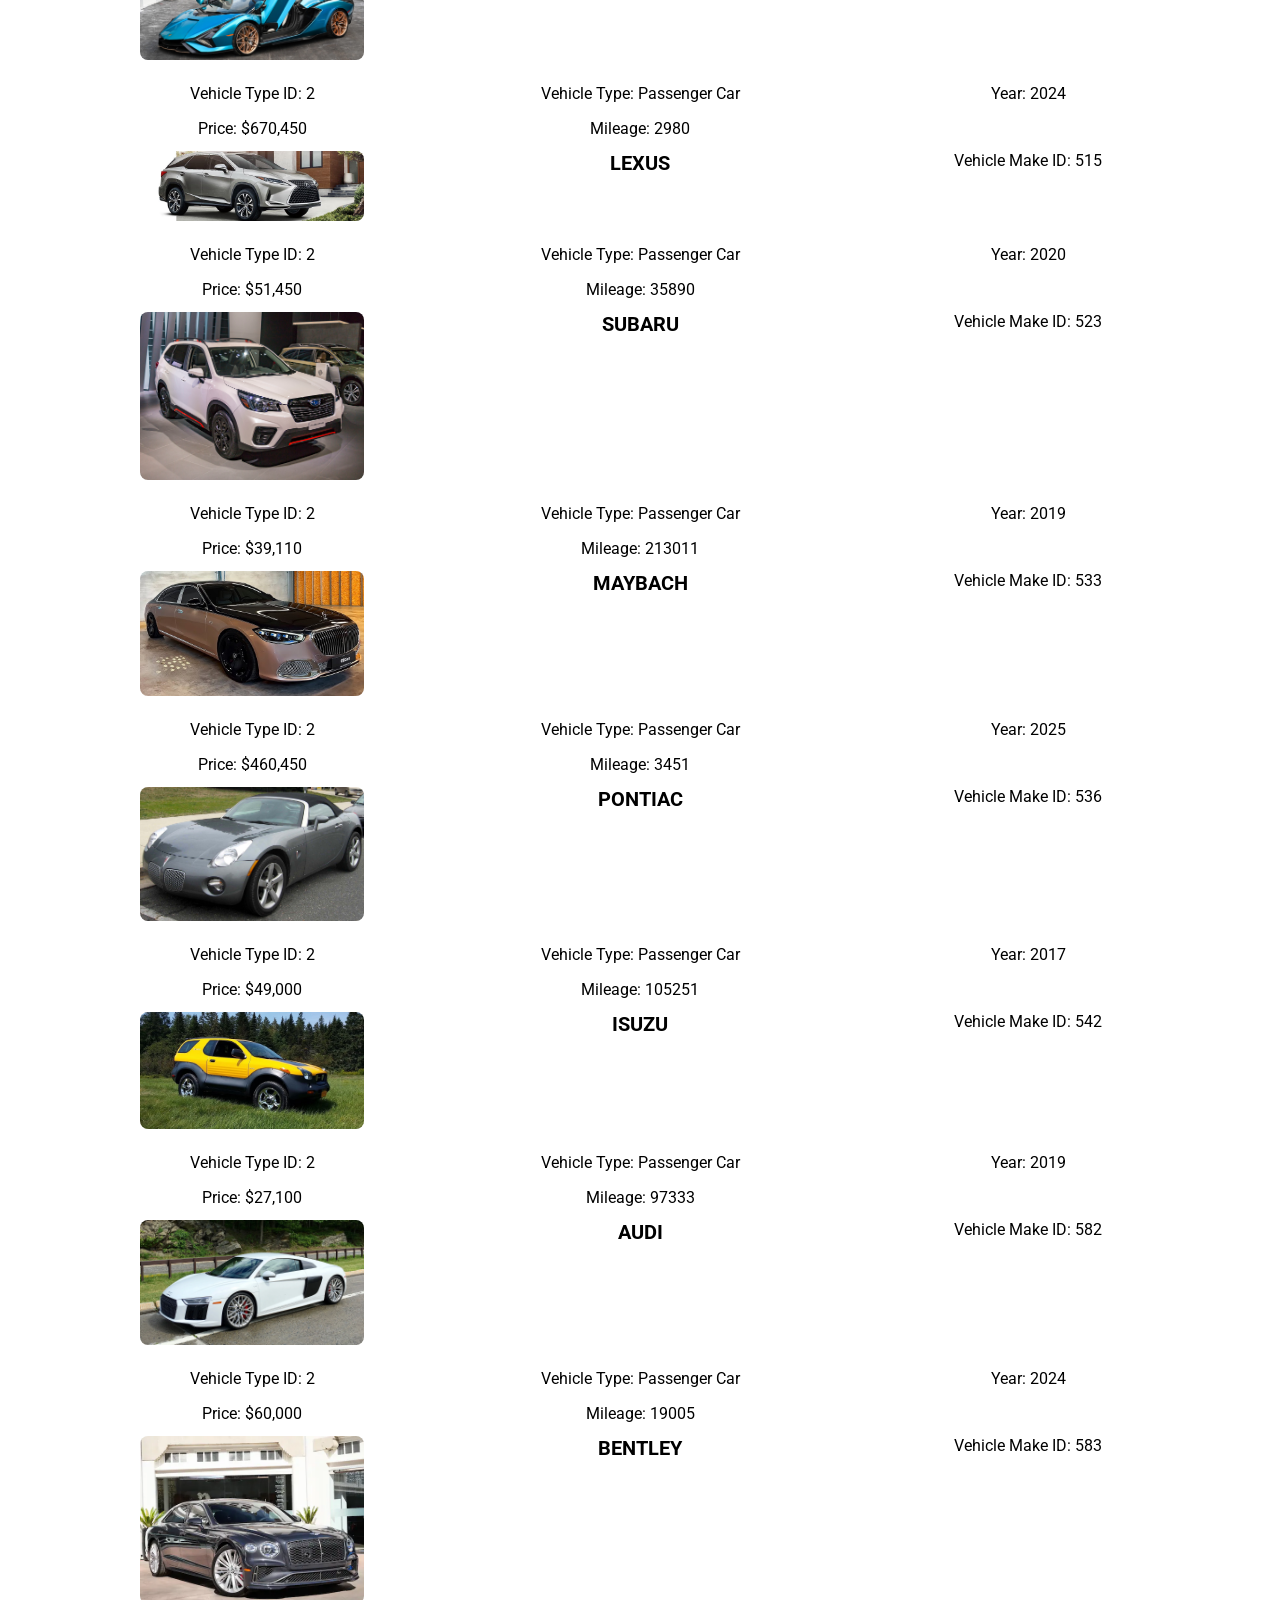
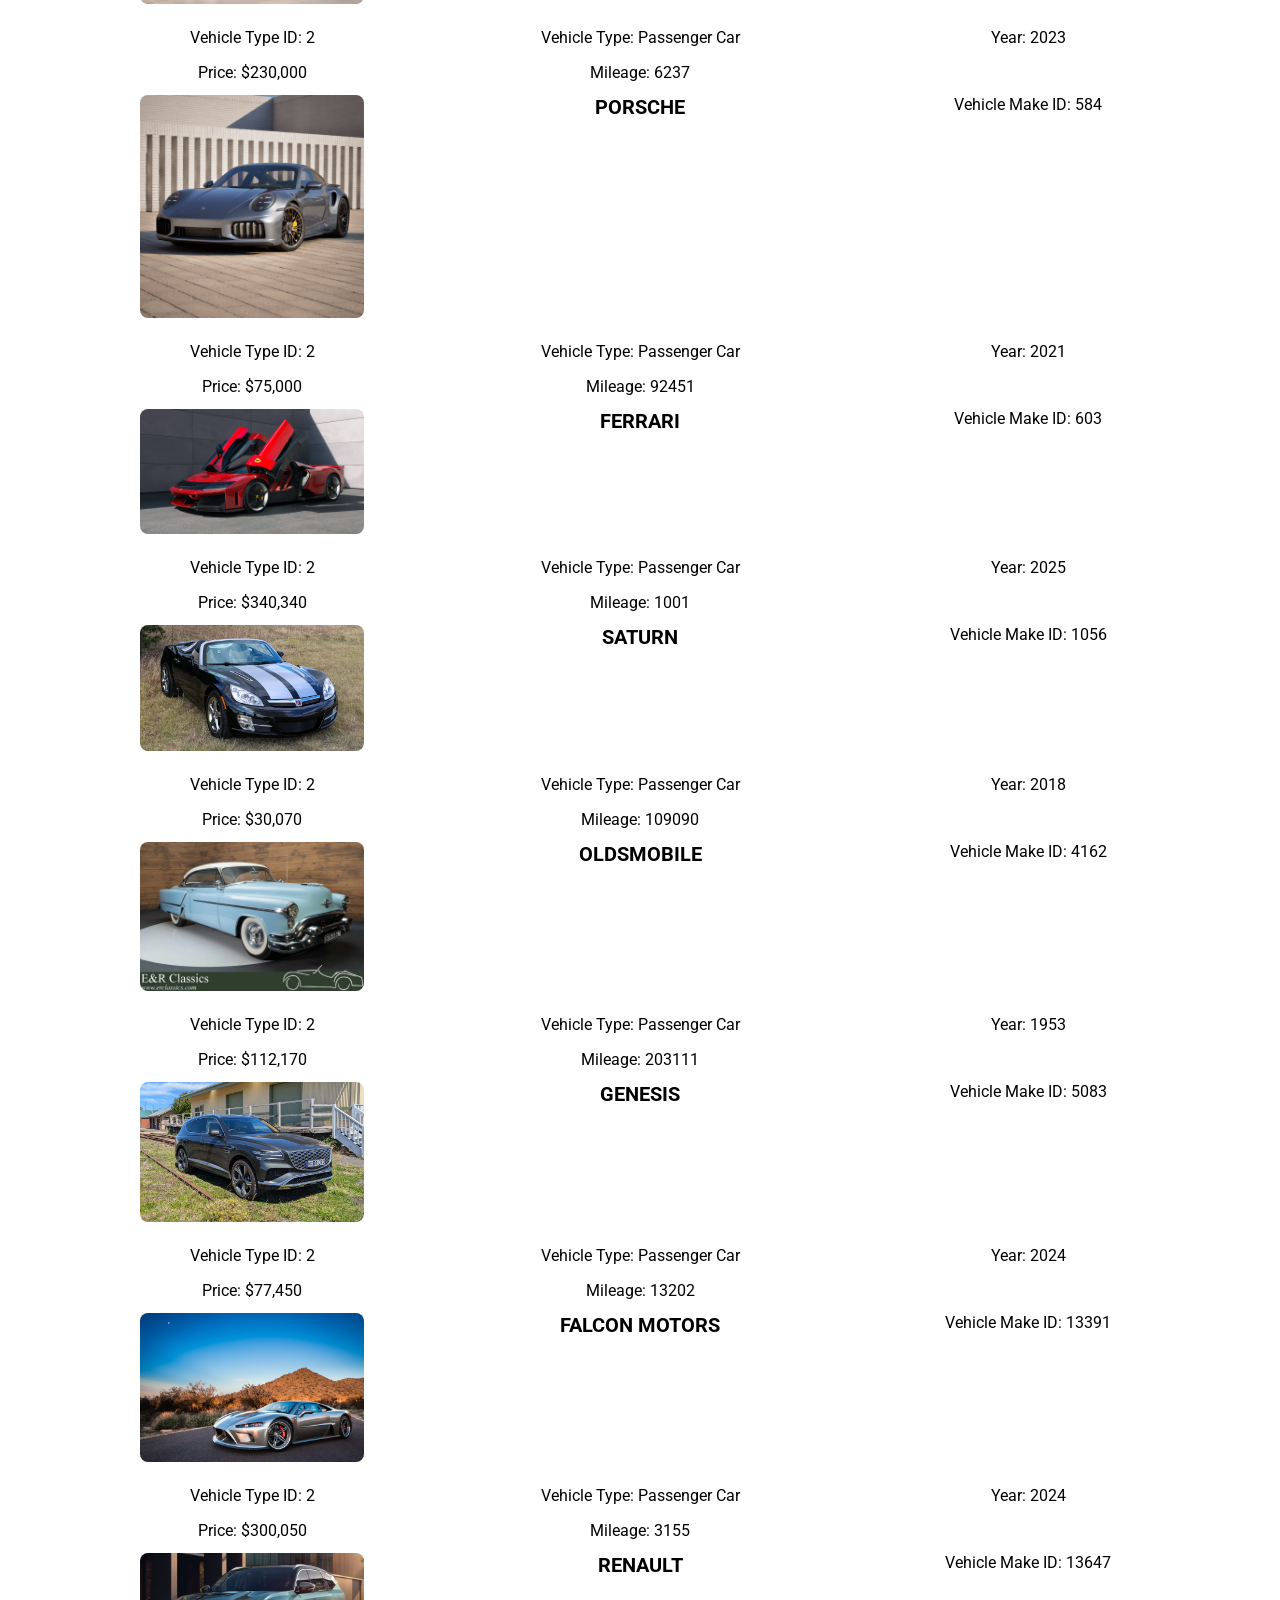
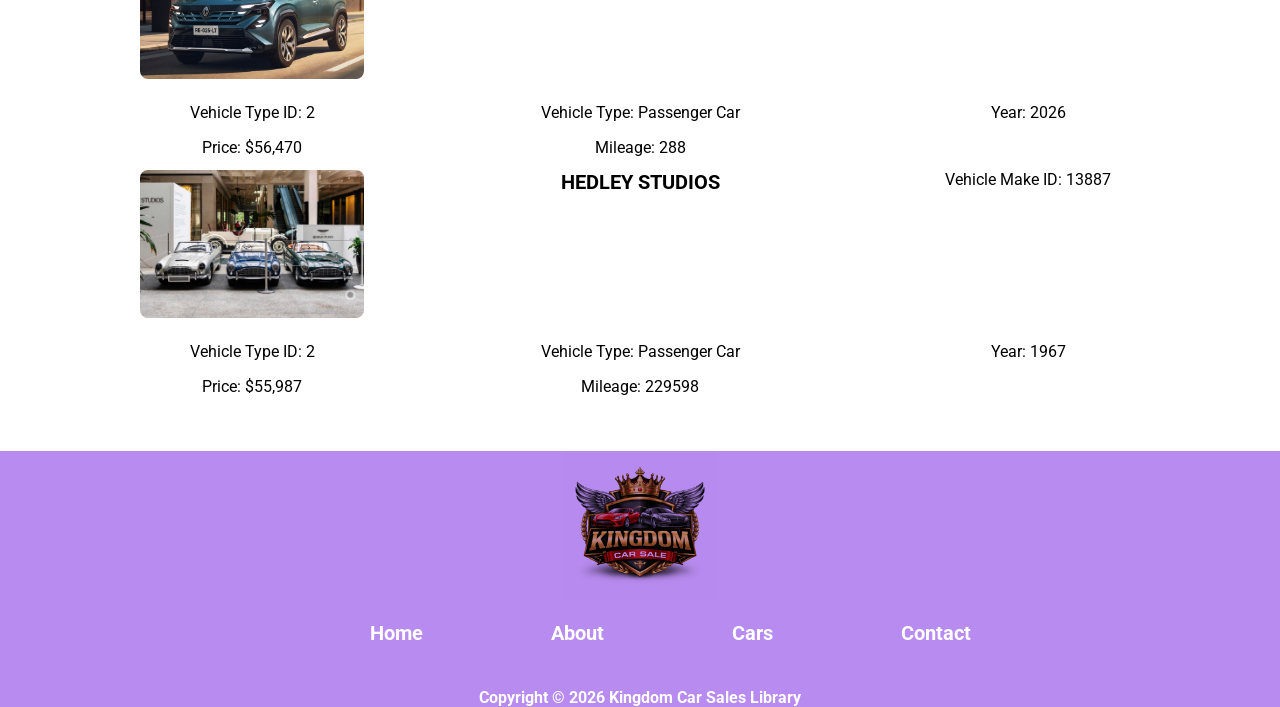
==== commit 3c3fe5ac: "seventh commit" ====
--- a/index.html
+++ b/index.html
@@ -16,10 +16,11 @@
     <section>
         <nav>
             <div class="nav__container">
-                <img class="logo" src="./assets/logo.png" alt="">
+                <img class="logo nav__logo" src="./assets/logo.png" alt="">
                 <ul class="nav__links">
                     <li><a href="#" class="nav__link">Home</a></li>
-                    <li><a href="#" class="nav__link">Find your car</a></li>
+                    <li><a href="#cars__main" class="nav__link">Find your car</a></li>
+                    <li><a href="#footer__main" class="nav__link">Social Media</a></li>
                     <li><a href="#" class="nav__link--primary">Contact</a></li>
                 </ul>
             </div>
@@ -77,9 +78,12 @@
                   <section id="features">
                     <div class="cars">
                         <div class="car">
+                            <div class="cars__img">
                             <figure car__img--wrapper>
                              <img class="car__img" src="./assets/Aston Martin.avif" alt="">
                             </figure>
+                        </div>
+                        <div class="cars__info">
                             <div class="MakeName">ASTON MARTIN</div>
                             <div class="MakeId">Make ID: 440</div>
                            <div class="VehicleTypleId">ID: 2</div>
@@ -95,11 +99,15 @@
                         <i class="fas fa-star-half-alt"></i>
         
                    </div>
+                </div>
                     </div>
                     <div class="car">
+                        <div class="cars__img">
                         <figure car__img--wrapper>
                          <img class="car__img" src="./assets/Tesla Model-X.avif" alt="">
                         </figure>
+                    </div>
+                    <div class="cars__info">
                         <div class="MakeName">TESLA MODEL-X</div>
                         <div class="MakeId">Make ID: 441</div>
                        <div class="VehicleTypleId">ID: 2</div>
@@ -115,11 +123,18 @@
                     <i class="fas fa-star-half-alt"></i>
     
                </div>
+            </div>
                 </div>
                 <div class="car">
+                    <div class="cars__img">
+                    <div class="figure">
                     <figure car__img--wrapper>
                      <img class="car__img" src="./assets/Jaguar.jpg" alt="">
                     </figure>
+                </div>
+
+                </div>
+               <div class="cars__info">
                     <div class="MakeName">JAGUAR</div>
                     <div class="MakeId">Make ID: 442</div>
                    <div class="VehicleTypleId">ID: 2</div>
@@ -127,6 +142,7 @@
                   <div class="VehicleYear">Year: 2026</div>
                   <div class="VehiclePrice">Price: $102,734</div>
                  <div class="VehicleMileage">Mileage: 1,003</div>
+               
             <div class="car__ratings">
                 <i class="fas fa-star"></i>
                 <i class="fas fa-star"></i>
@@ -134,6 +150,7 @@
                 <i class="fas fa-star"></i>
 
            </div>
+        </div>
             </div>
                         </div>
                         
@@ -150,7 +167,7 @@
 
 </main>
 
-<footer">
+<footer id="footer__main">
   <div class="footer__container">
     <div class="row row__column">
       <a href="#">
--- a/styles.css
+++ b/styles.css
@@ -278,6 +278,7 @@
 
 .car__img {
   width: 400px;
+ 
 }
 
 .car__img--wrapper {
@@ -315,12 +316,25 @@
 
 }
 
+
 .car__img {
-  width: 100%;
-  height: 220px;
-  object-fit: cover;
+  width: 60%;
+  margin: 0 auto;
+  height: 400%x;
+  object-fit: contain;
   border-radius: 8px;
 }
+    .MakeName,
+    .MakeId,
+    .VehicleTypleId,
+    .VehicleTypleName,
+    .VehicleYear,
+    .VehiclePrice,
+    .VehicleMileage,
+    .car__ratings {
+      text-align: center;
+    }
+
 
 
 
@@ -459,4 +473,311 @@
     width: 350px;
   }
   
-}+}
+
+@media (max-width: 1230px) {
+  .fa-magnifying-glass {
+    top: 31.5%;
+    right: 36%;
+  }
+
+  .bar {
+    width: 350px;
+  }
+  
+}
+
+@media (max-width: 1160px) {
+  .fa-magnifying-glass {
+    top: 31.5%;
+    right: 35.5%;
+  }
+
+  .bar {
+    width: 350px;
+  }
+  
+}
+
+@media (max-width: 1130px) {
+  .fa-magnifying-glass {
+    top: 31.5%;
+    right: 35%;
+  }
+
+  .bar {
+    width: 350px;
+  }
+
+  .about__logo {
+    margin: 24px;
+    width: 250px;
+    height: 250px;
+  }
+  
+}
+
+@media (max-width: 1000px) {
+  .fa-magnifying-glass {
+    top: 31.5%;
+    right: 33%;
+  }
+
+  .bar {
+    width: 350px;
+  }
+
+  .about__logo {
+    margin: 18px;
+    width: 250px;
+    height: 200px;
+  }
+  
+}
+
+@media (max-width: 900px) {
+  .fa-magnifying-glass {
+    top: 31.5%;
+    right: 31%;
+  }
+
+  .bar {
+    width: 350px;
+  }
+
+  .about__logo {
+    margin: 18px;
+    width: 200px;
+    height: 200px;
+  }
+  
+}
+
+@media (max-width: 800px) {
+  .fa-magnifying-glass {
+    top: 31.5%;
+    right: 29%;
+  }
+
+  .bar {
+    width: 350px;
+  }
+
+  .about__logo {
+    margin: 18px;
+    width: 200px;
+    height: 200px;
+  }
+  
+}
+
+
+
+  /* SMALL PHONES, TABLETS, LARGE SMARTPHONES */
+
+  @media (max-width: 768px) {
+    .fa-magnifying-glass {
+      top: 31.5%;
+      right: 28%;
+    }
+  
+    .bar {
+      width: 350px;
+    }
+
+    .nav__link {
+      font-size: 20px;
+    }
+
+     .nav__logo {
+      display: none;
+     }
+
+     .nav__container {
+      padding: 64px 24px;
+      display: flex;
+      justify-content: center;
+     }
+     
+     .about__row {
+      display: flex;
+      flex-direction: column;
+      align-items: center;
+     }
+    .about__logo {
+      margin: 18px;
+      width: 200px;
+      height: 200px;
+    }
+
+    .about__title {
+      font-size: 24px;
+    }
+    .about__sub-title {
+      font-size: 20px;
+    }
+    
+    .about__para {
+      font-size: 16px;
+    }
+
+    .main__title {
+      font-size: 20px;
+
+    }
+    .main__heading {
+      font-size: 24px;
+    }
+
+    .MakeName {
+      font-size: 16px;
+    }
+    .MakeId,
+    .VehicleTypleId,
+    .VehicleTypleName,
+    .VehicleYear,
+    .VehiclePrice,
+    .VehicleMileage,
+    .car__ratings {
+       font-size: 14px;
+    }
+    .footer__link {
+      margin: 0 0 0 30px;
+    }
+  }
+
+  @media (max-width: 700px) {
+    .fa-magnifying-glass {
+      top: 31.5%;
+      right: 26%;
+    }
+  }
+
+  @media (max-width: 631px) {
+    .fa-magnifying-glass {
+      top: 31.5%;
+      right: 22%;
+    }
+  }
+
+  
+  
+  @media (max-width: 600px) {
+    .nav__link {
+      font-size: 18px;
+    }
+
+    .nav__link--primary {
+      font-size: 18px;
+    }
+    
+    .nav__title {
+      font-size: 28px;
+    }
+
+    .fa-magnifying-glass {
+      top: 30.5%;
+      right: 22%;
+    }
+  
+    
+    .footer__link {
+      margin: 0 0 0 10px;
+      font-size: 18px;
+    }
+
+    .social__link {
+      margin: 0 14px 8px;
+      padding: 8px;
+    }
+
+    .footer__copyright {
+      font-size: 14px;
+    }
+  }
+  
+  /* SMALL PHONES, LARGE SMARTPHONES */
+  @media (max-width: 550px) {
+    .nav__link {
+      font-size: 16px;
+    }
+
+    .nav__link--primary {
+      font-size: 16px;
+    }
+
+    .nav__title {
+      font-size: 24px;
+    }
+
+    .fa-magnifying-glass {
+      top: 29.5%;
+      right: 19%;
+    }
+
+    .about__logo {
+      height: 150px;
+      width: 150px;
+      margin: 12px;
+    }
+    .footer__link {
+      margin: 0 0 0 0px;
+      font-size: 16px;
+    }
+
+    .social__link {
+      margin: 0 6px 8px;
+      padding: 8px;
+    }
+
+    .footer__copyright {
+      font-size: 12px;
+    }
+
+    .footer__logo {
+      height: 100px;
+      width: 100px;
+      margin: 0 auto;
+    }
+
+  }
+
+  @media (max-width: 515px) {
+   .nav__link {
+    margin: 0;
+   }
+
+   .nav__link--primary {
+    margin: 0;
+   }
+   
+    .fa-magnifying-glass {
+      top: 29.5%;
+      right: 16%;
+    }
+  }
+
+  @media (max-width: 460px) {
+    .fa-magnifying-glass {
+      top: 29.5%;
+      right: 12%;
+    }
+  }
+
+  @media (max-width: 454px) {
+    .footer__link {
+      font-size: 12px;
+      padding: 16px;
+    }
+  }
+  @media (max-width: 407.5px) {
+    .fa-magnifying-glass {
+      top: 32%;
+      right: 8%;
+    }
+
+    .footer__link {
+      font-size: 12px;
+      padding: 0;
+    }
+  }
